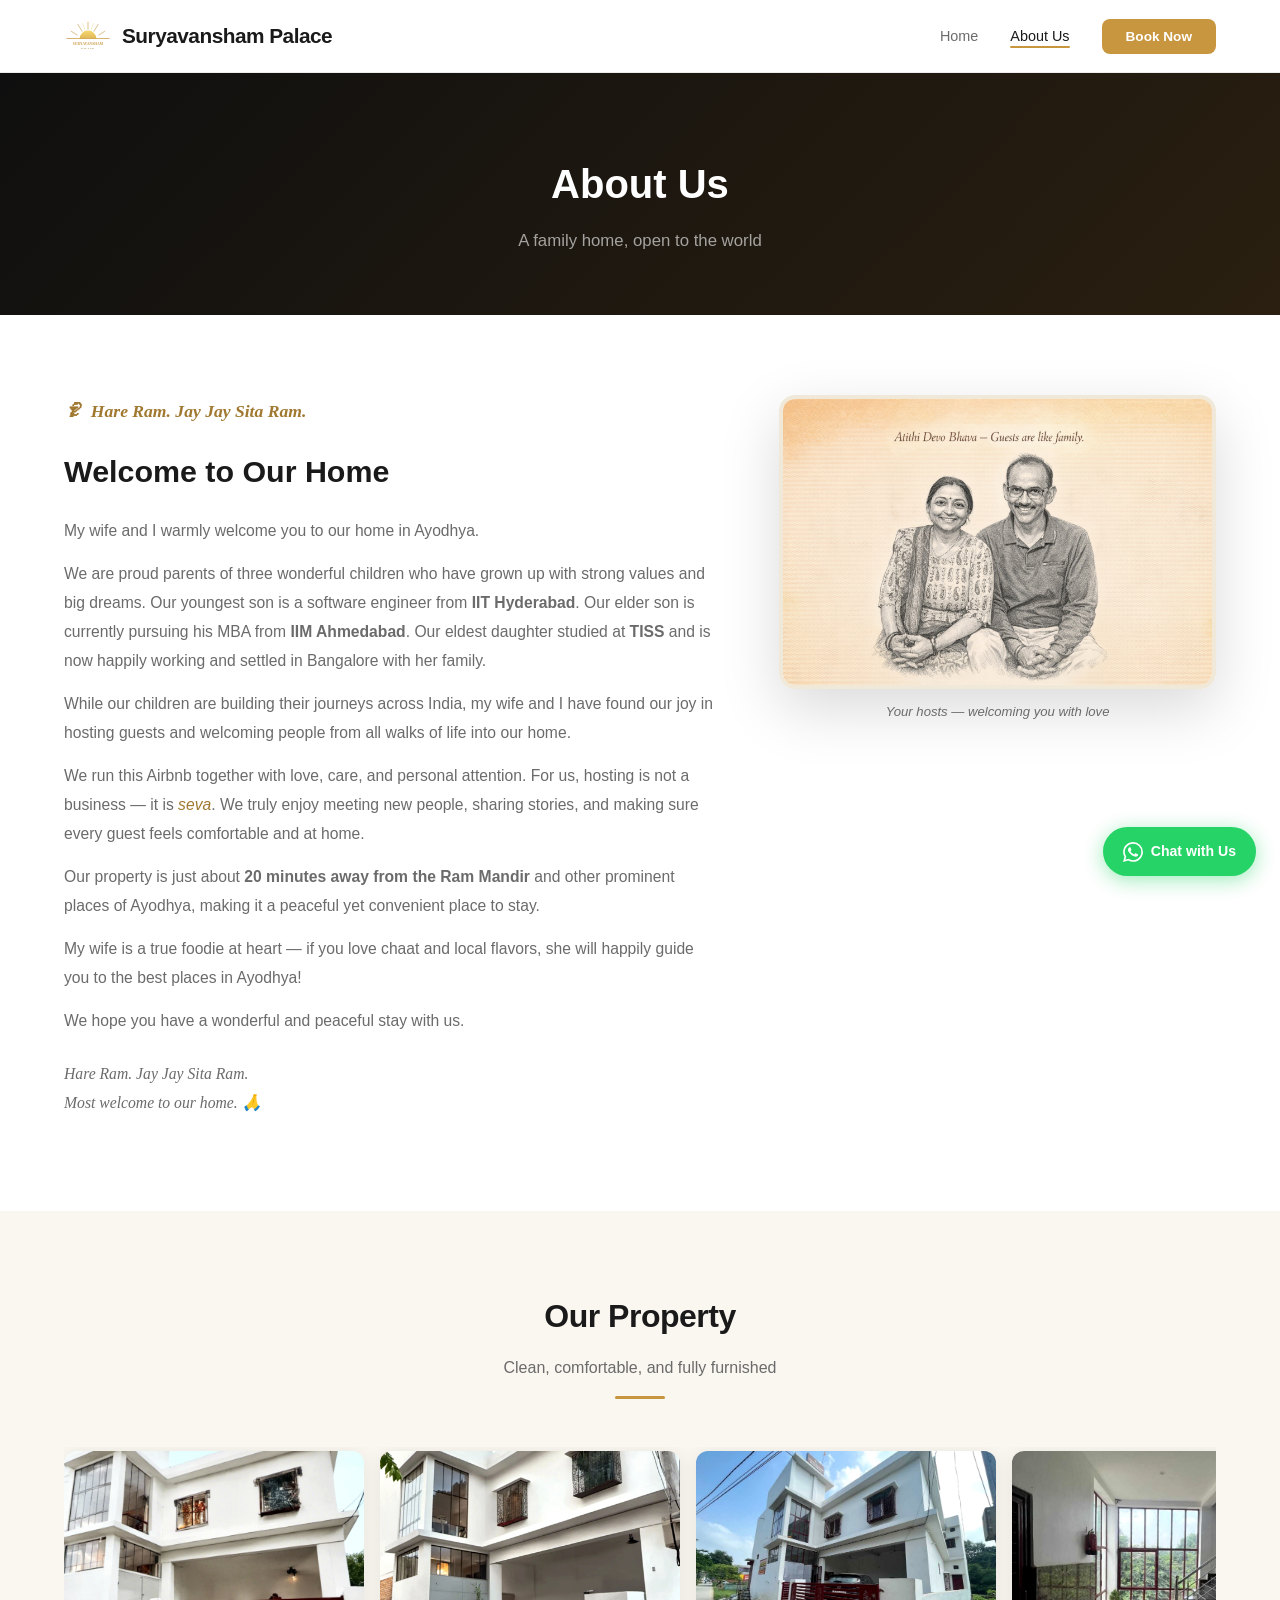
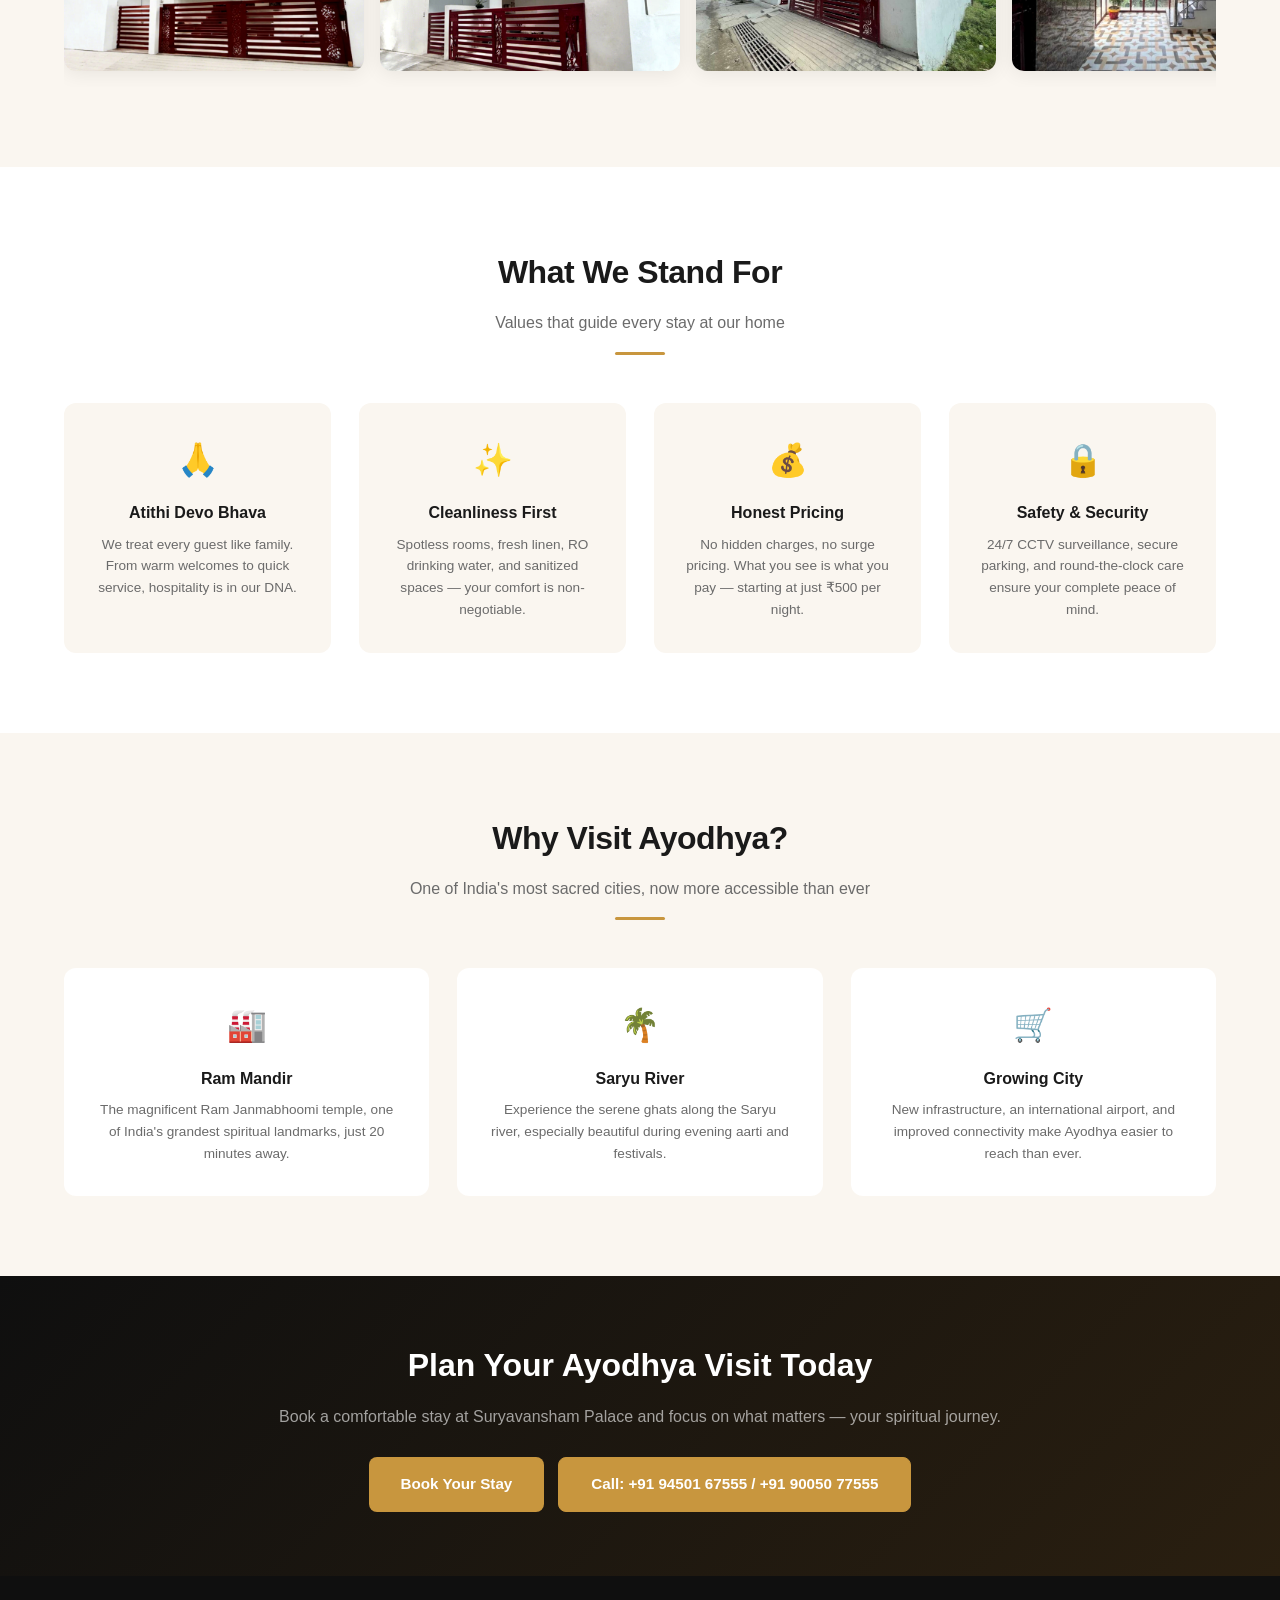
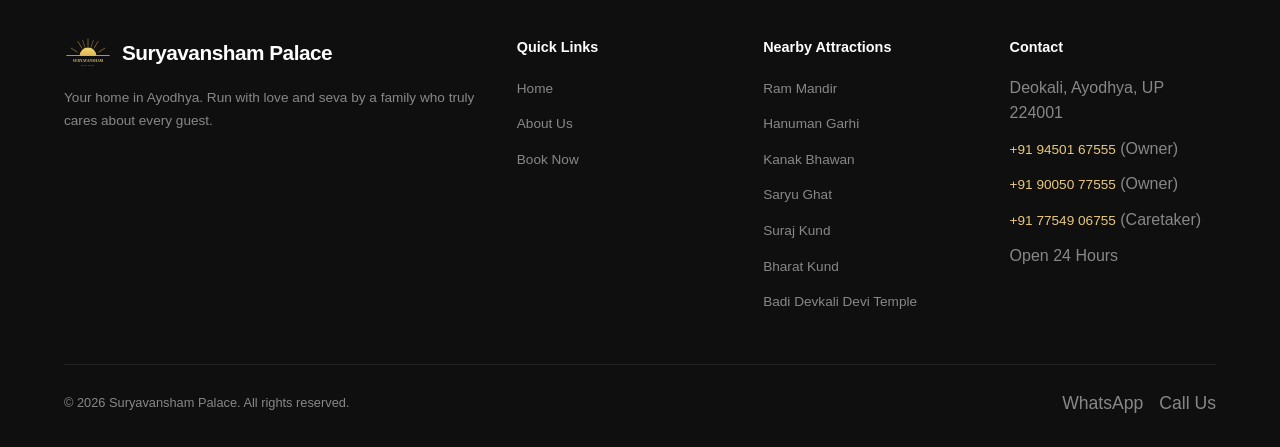
==== about.html @ a4b4c023 "Initial commit - Suryavansham Palace website" ====
<!DOCTYPE html>
<html lang="en">
<head>
    <meta charset="UTF-8">
    <meta name="viewport" content="width=device-width, initial-scale=1.0">
    <link rel="icon" type="image/svg+xml" href="favicon.svg">
    <title>About Us | Suryavansham Palace – Homestay, Ayodhya</title>
    <meta name="description" content="Meet your hosts at Suryavansham Palace, Ayodhya — a warm, family-run homestay 20 minutes from Ram Mandir. Welcoming guests with love, care, and seva since day one.">
    <meta name="keywords" content="family homestay Ayodhya, Suryavansham Palace about, stay near Ram Mandir, Ayodhya guesthouse hosts, family run hotel Ayodhya, warm hospitality Ayodhya, atithi devo bhava Ayodhya, pilgrimage stay Ayodhya, host family Ayodhya">
    <meta name="robots" content="index, follow">
    <meta name="google-site-verification" content="_xFvXaCrzwWP5OSaCbwwFXcfzvP2m5qHzE0cL5Dg4wc">
    <link rel="canonical" href="https://suryavanshampalace.in/about.html">
    <meta property="og:title" content="About Us | Suryavansham Palace – Family Homestay Near Ram Mandir, Ayodhya">
    <meta property="og:description" content="A warm, family-run homestay 20 minutes from Ram Mandir, Ayodhya. Hosting guests with love, care, and seva since day one. Rooms from ₹500/night.">
    <meta property="og:type" content="website">
    <meta property="og:url" content="https://suryavanshampalace.in/about.html">
    <meta property="og:site_name" content="Suryavansham Palace">
    <meta property="og:locale" content="en_IN">
    <meta property="og:image" content="https://suryavanshampalace.in/Airbnb%20Images/Building%20Exterior/airbnb_exterior_edited_4x3.jpg">
    <meta property="og:image:width" content="1200">
    <meta property="og:image:height" content="900">
    <meta property="og:image:alt" content="Your hosts at Suryavansham Palace, Ayodhya — welcoming you with love">
    <meta name="twitter:card" content="summary_large_image">
    <meta name="twitter:title" content="About Us | Suryavansham Palace – Family Homestay, Ayodhya">
    <meta name="twitter:description" content="A family-run homestay 20 min from Ram Mandir, Ayodhya. Atithi Devo Bhava. Rooms from ₹500/night.">
    <meta name="twitter:image" content="https://suryavanshampalace.in/Airbnb%20Images/Building%20Exterior/airbnb_exterior_edited_4x3.jpg">
    <script type="application/ld+json">
    {
      "@context": "https://schema.org",
      "@type": "Organization",
      "name": "Suryavansham Palace",
      "url": "https://suryavanshampalace.in",
      "logo": "https://suryavanshampalace.in/favicon.svg",
      "image": "https://suryavanshampalace.in/Airbnb%20Images/Building%20Exterior/airbnb_exterior_edited_4x3.jpg",
      "description": "Family-run homestay near Ram Mandir, Ayodhya. Welcoming guests with love, care and seva. Rooms from ₹500/night.",
      "telephone": "+919450167555",
      "address": {
        "@type": "PostalAddress",
        "streetAddress": "NH 27, Korkhana Deokali Link Road, Near Sai Data Kuti, Deokali",
        "addressLocality": "Ayodhya",
        "addressRegion": "Uttar Pradesh",
        "postalCode": "224001",
        "addressCountry": "IN"
      },
      "contactPoint": {
        "@type": "ContactPoint",
        "telephone": "+919450167555",
        "contactType": "reservations",
        "availableLanguage": ["Hindi", "English"]
      }
    }
    </script>
    <script type="application/ld+json">
    {
      "@context": "https://schema.org",
      "@type": "BreadcrumbList",
      "itemListElement": [
        {"@type": "ListItem", "position": 1, "name": "Home", "item": "https://suryavanshampalace.in/"},
        {"@type": "ListItem", "position": 2, "name": "About Us", "item": "https://suryavanshampalace.in/about.html"}
      ]
    }
    </script>
    <!-- Google Analytics 4 -->
    <script async src="https://www.googletagmanager.com/gtag/js?id=G-SVLRY446D1"></script>
    <script>window.dataLayer=window.dataLayer||[];function gtag(){dataLayer.push(arguments);}gtag('js',new Date());gtag('config','G-SVLRY446D1');</script>
    <link rel="stylesheet" href="css/style.css">
</head>
<body>

<!-- Navbar -->
<nav class="navbar">
    <div class="container">
        <a href="index.html" class="logo">
            <svg viewBox="0 0 200 140" xmlns="http://www.w3.org/2000/svg"><defs><linearGradient id="sg" x1="0%" y1="100%" x2="0%" y2="0%"><stop offset="0%" style="stop-color:#C8963E"/><stop offset="100%" style="stop-color:#F5D76E"/></linearGradient></defs><rect x="10" y="80" width="180" height="2" rx="1" fill="#C8963E"/><circle cx="100" cy="82" r="35" fill="url(#sg)"/><rect x="0" y="82" width="200" height="60" fill="white"/><rect x="10" y="80" width="180" height="2" rx="1" fill="#C8963E"/><g stroke="#C8963E" stroke-width="2.5" stroke-linecap="round"><line x1="100" y1="42" x2="100" y2="12"/><line x1="75" y1="50" x2="58" y2="22"/><line x1="125" y1="50" x2="142" y2="22"/><line x1="55" y1="66" x2="30" y2="50"/><line x1="145" y1="66" x2="170" y2="50"/></g><g stroke="#E8C97A" stroke-width="1.5" stroke-linecap="round"><line x1="87" y1="46" x2="78" y2="18"/><line x1="113" y1="46" x2="122" y2="18"/></g><text x="100" y="106" text-anchor="middle" font-family="Georgia,serif" font-size="14" font-weight="bold" fill="#C8963E" letter-spacing="1">SURYAVANSHAM</text><text x="100" y="124" text-anchor="middle" font-family="Georgia,serif" font-size="8" fill="#8B6914" letter-spacing="4">PALACE</text></svg>
            Suryavansham Palace
        </a>
        <ul class="nav-links" id="navLinks">
            <li><a href="index.html">Home</a></li>
            <li><a href="about.html" class="active">About Us</a></li>
            <li><a href="payment.html" class="nav-cta">Book Now</a></li>
        </ul>
        <button class="menu-toggle" id="menuToggle" aria-label="Toggle menu">
            <span></span><span></span><span></span>
        </button>
    </div>
</nav>

<!-- Page Hero -->
<section class="page-hero">
    <div class="container">
        <h1>About Us</h1>
        <p>A family home, open to the world</p>
    </div>
</section>

<!-- Host Section -->
<section class="host-section">
    <div class="container">
        <div class="host-layout">

            <!-- Story Text -->
            <div class="host-text">
                <p class="greeting">&#x1F54F;&nbsp; Hare Ram. Jay Jay Sita Ram.</p>

                <h2>Welcome to Our Home</h2>

                <p>My wife and I warmly welcome you to our home in Ayodhya.</p>

                <p>We are proud parents of three wonderful children who have grown up with strong values and big dreams. Our youngest son is a software engineer from <strong>IIT Hyderabad</strong>. Our elder son is currently pursuing his MBA from <strong>IIM Ahmedabad</strong>. Our eldest daughter studied at <strong>TISS</strong> and is now happily working and settled in Bangalore with her family.</p>

                <p>While our children are building their journeys across India, my wife and I have found our joy in hosting guests and welcoming people from all walks of life into our home.</p>

                <p>We run this Airbnb together with love, care, and personal attention. For us, hosting is not a business &mdash; it is <em>seva</em>. We truly enjoy meeting new people, sharing stories, and making sure every guest feels comfortable and at home.</p>

                <p>Our property is just about <strong>20 minutes away from the Ram Mandir</strong> and other prominent places of Ayodhya, making it a peaceful yet convenient place to stay.</p>

                <p>My wife is a true foodie at heart &mdash; if you love chaat and local flavors, she will happily guide you to the best places in Ayodhya!</p>

                <p>We hope you have a wonderful and peaceful stay with us.</p>

                <p class="host-sig">Hare Ram. Jay Jay Sita Ram.<br>Most welcome to our home. 🙏</p>
            </div>

            <!-- Host Photo -->
            <div class="host-photo-wrap">
                <img src="Mom%20dad%20image/ChatGPT%20Image%20Mar%203,%202026,%2003_54_40%20PM.png" alt="Your hosts at Suryavansham Palace">
                <p class="host-photo-caption">Your hosts &mdash; welcoming you with love</p>
            </div>

        </div>
    </div>
</section>

<!-- Property Gallery -->
<section class="section section-dark">
    <div class="container">
        <div class="section-header">
            <h2>Our Property</h2>
            <p>Clean, comfortable, and fully furnished</p>
            <div class="line"></div>
        </div>
        <div class="gallery-scroll">
            <div class="gallery-item"><img src="Airbnb%20Images/Building%20Exterior/airbnb_exterior_edited_4x3.jpg" alt="Suryavansham Palace exterior" loading="lazy"></div>
            <div class="gallery-item"><img src="Airbnb%20Images/Building%20Exterior/airbnb_exterior_edited_4x3_02.jpg" alt="Property entrance" loading="lazy"></div>
            <div class="gallery-item"><img src="Airbnb%20Images/Building%20Exterior/airbnb_exterior_edited_4x3_03.jpg" alt="Building exterior" loading="lazy"></div>
            <div class="gallery-item"><img src="Airbnb%20Images/Building%20Exterior/airbnb_common_area_edited_4x3.jpg" alt="Common area" loading="lazy"></div>
            <div class="gallery-item"><img src="Airbnb%20Images/Building%20Exterior/airbnb_staircase_edited_4x3.jpg" alt="Staircase" loading="lazy"></div>
        </div>
    </div>
</section>

<!-- What We Stand For -->
<section class="section">
    <div class="container">
        <div class="section-header">
            <h2>What We Stand For</h2>
            <p>Values that guide every stay at our home</p>
            <div class="line"></div>
        </div>
        <div class="values-grid">
            <div class="value-card">
                <div class="icon">&#128591;</div>
                <h4>Atithi Devo Bhava</h4>
                <p>We treat every guest like family. From warm welcomes to quick service, hospitality is in our DNA.</p>
            </div>
            <div class="value-card">
                <div class="icon">&#10024;</div>
                <h4>Cleanliness First</h4>
                <p>Spotless rooms, fresh linen, RO drinking water, and sanitized spaces &mdash; your comfort is non-negotiable.</p>
            </div>
            <div class="value-card">
                <div class="icon">&#128176;</div>
                <h4>Honest Pricing</h4>
                <p>No hidden charges, no surge pricing. What you see is what you pay &mdash; starting at just &#8377;500 per night.</p>
            </div>
            <div class="value-card">
                <div class="icon">&#128274;</div>
                <h4>Safety &amp; Security</h4>
                <p>24/7 CCTV surveillance, secure parking, and round-the-clock care ensure your complete peace of mind.</p>
            </div>
        </div>
    </div>
</section>

<!-- Why Ayodhya -->
<section class="section section-dark">
    <div class="container">
        <div class="section-header">
            <h2>Why Visit Ayodhya?</h2>
            <p>One of India's most sacred cities, now more accessible than ever</p>
            <div class="line"></div>
        </div>
        <div class="values-grid">
            <div class="value-card" style="background:white;">
                <div class="icon">&#127981;</div>
                <h4>Ram Mandir</h4>
                <p>The magnificent Ram Janmabhoomi temple, one of India's grandest spiritual landmarks, just 20 minutes away.</p>
            </div>
            <div class="value-card" style="background:white;">
                <div class="icon">&#127796;</div>
                <h4>Saryu River</h4>
                <p>Experience the serene ghats along the Saryu river, especially beautiful during evening aarti and festivals.</p>
            </div>
            <div class="value-card" style="background:white;">
                <div class="icon">&#128722;</div>
                <h4>Growing City</h4>
                <p>New infrastructure, an international airport, and improved connectivity make Ayodhya easier to reach than ever.</p>
            </div>
        </div>
    </div>
</section>

<!-- CTA -->
<section class="cta-banner">
    <div class="container">
        <h2>Plan Your Ayodhya Visit Today</h2>
        <p>Book a comfortable stay at Suryavansham Palace and focus on what matters &mdash; your spiritual journey.</p>
        <div style="display:flex;gap:14px;justify-content:center;flex-wrap:wrap;">
            <a href="payment.html" class="btn btn-primary">Book Your Stay</a>
            <a href="tel:+919450167555" class="btn btn-outline">Call: +91 94501 67555 / +91 90050 77555</a>
        </div>
    </div>
</section>

<!-- Footer -->
<footer class="footer">
    <div class="container">
        <div class="footer-grid">
            <div class="footer-about">
                <a href="index.html" class="logo">
                    <svg viewBox="0 0 200 140" xmlns="http://www.w3.org/2000/svg"><defs><linearGradient id="sg2" x1="0%" y1="100%" x2="0%" y2="0%"><stop offset="0%" style="stop-color:#C8963E"/><stop offset="100%" style="stop-color:#F5D76E"/></linearGradient></defs><rect x="10" y="80" width="180" height="2" rx="1" fill="#E8C97A"/><circle cx="100" cy="82" r="35" fill="url(#sg2)"/><rect x="0" y="82" width="200" height="60" fill="#0f0f0f"/><rect x="10" y="80" width="180" height="2" rx="1" fill="#E8C97A"/><g stroke="#C8963E" stroke-width="2.5" stroke-linecap="round"><line x1="100" y1="42" x2="100" y2="12"/><line x1="75" y1="50" x2="58" y2="22"/><line x1="125" y1="50" x2="142" y2="22"/><line x1="55" y1="66" x2="30" y2="50"/><line x1="145" y1="66" x2="170" y2="50"/></g><g stroke="#E8C97A" stroke-width="1.5" stroke-linecap="round"><line x1="87" y1="46" x2="78" y2="18"/><line x1="113" y1="46" x2="122" y2="18"/></g><text x="100" y="106" text-anchor="middle" font-family="Georgia,serif" font-size="14" font-weight="bold" fill="#E8C97A" letter-spacing="1">SURYAVANSHAM</text><text x="100" y="124" text-anchor="middle" font-family="Georgia,serif" font-size="8" fill="#C8963E" letter-spacing="4">PALACE</text></svg>
                    Suryavansham Palace
                </a>
                <p>Your home in Ayodhya. Run with love and seva by a family who truly cares about every guest.</p>
            </div>
            <div>
                <h4>Quick Links</h4>
                <ul>
                    <li><a href="index.html">Home</a></li>
                    <li><a href="about.html">About Us</a></li>
                    <li><a href="payment.html">Book Now</a></li>
                </ul>
            </div>
            <div>
                <h4>Nearby Attractions</h4>
                <ul>
                    <li><a href="https://maps.google.com/?q=Ram+Mandir+Ayodhya" target="_blank" rel="noopener">Ram Mandir</a></li>
                    <li><a href="https://maps.google.com/?q=Hanuman+Garhi+Ayodhya" target="_blank" rel="noopener">Hanuman Garhi</a></li>
                    <li><a href="https://maps.google.com/?q=Kanak+Bhawan+Ayodhya" target="_blank" rel="noopener">Kanak Bhawan</a></li>
                    <li><a href="https://maps.google.com/?q=Saryu+Ghat+Ayodhya" target="_blank" rel="noopener">Saryu Ghat</a></li>
                    <li><a href="https://maps.google.com/?q=Suraj+Kund+Ayodhya" target="_blank" rel="noopener">Suraj Kund</a></li>
                    <li><a href="https://maps.google.com/?q=Bharat+Kund+Ayodhya" target="_blank" rel="noopener">Bharat Kund</a></li>
                    <li><a href="https://maps.google.com/?q=Badi+Devkali+Devi+Temple+Ayodhya" target="_blank" rel="noopener">Badi Devkali Devi Temple</a></li>
                </ul>
            </div>
            <div>
                <h4>Contact</h4>
                <ul>
                    <li>Deokali, Ayodhya, UP 224001</li>
                    <li><a href="tel:+919450167555" style="color:var(--gold-light);">+91 94501 67555</a> (Owner)</li>
                    <li><a href="tel:+919005077555" style="color:var(--gold-light);">+91 90050 77555</a> (Owner)</li>
                    <li><a href="tel:+917754906755" style="color:var(--gold-light);">+91 77549 06755</a> (Caretaker)</li>
                    <li>Open 24 Hours</li>
                </ul>
            </div>
        </div>
        <div class="footer-bottom">
            <p>&copy; 2026 Suryavansham Palace. All rights reserved.</p>
            <div class="social-links">
                <a href="https://wa.me/919450167555" target="_blank">WhatsApp</a>
                <a href="tel:+919450167555">Call Us</a>
            </div>
        </div>
    </div>
</footer>

<script>
const menuToggle = document.getElementById('menuToggle');
const navLinks = document.getElementById('navLinks');
menuToggle.addEventListener('click', () => navLinks.classList.toggle('active'));
navLinks.querySelectorAll('a').forEach(l => l.addEventListener('click', () => navLinks.classList.remove('active')));
window.addEventListener('scroll', () => {
    document.querySelector('.navbar').style.boxShadow = window.scrollY > 50 ? '0 2px 20px rgba(0,0,0,0.1)' : 'none';
});
</script>

<!-- WhatsApp Floating Button -->
<a href="https://wa.me/919450167555?text=Hi!%20I%27d%20like%20to%20enquire%20about%20rooms%20at%20Suryavansham%20Palace%2C%20Ayodhya." class="whatsapp-float" target="_blank" rel="noopener" aria-label="Chat on WhatsApp">
    <svg viewBox="0 0 24 24" fill="currentColor" width="20" height="20"><path d="M17.472 14.382c-.297-.149-1.758-.867-2.03-.967-.273-.099-.471-.148-.67.15-.197.297-.767.966-.94 1.164-.173.199-.347.223-.644.075-.297-.15-1.255-.463-2.39-1.475-.883-.788-1.48-1.761-1.653-2.059-.173-.297-.018-.458.13-.606.134-.133.298-.347.446-.52.149-.174.198-.298.298-.497.099-.198.05-.371-.025-.52-.075-.149-.669-1.612-.916-2.207-.242-.579-.487-.5-.669-.51-.173-.008-.371-.01-.57-.01-.198 0-.52.074-.792.372-.272.297-1.04 1.016-1.04 2.479 0 1.462 1.065 2.875 1.213 3.074.149.198 2.096 3.2 5.077 4.487.709.306 1.262.489 1.694.625.712.227 1.36.195 1.871.118.571-.085 1.758-.719 2.006-1.413.248-.694.248-1.289.173-1.413-.074-.124-.272-.198-.57-.347m-5.421 7.403h-.004a9.87 9.87 0 01-5.031-1.378l-.361-.214-3.741.982.998-3.648-.235-.374a9.86 9.86 0 01-1.51-5.26c.001-5.45 4.436-9.884 9.888-9.884 2.64 0 5.122 1.03 6.988 2.898a9.825 9.825 0 012.893 6.994c-.003 5.45-4.437 9.884-9.885 9.884m8.413-18.297A11.815 11.815 0 0012.05 0C5.495 0 .16 5.335.157 11.892c0 2.096.547 4.142 1.588 5.945L.057 24l6.305-1.654a11.882 11.882 0 005.683 1.448h.005c6.554 0 11.89-5.335 11.893-11.893a11.821 11.821 0 00-3.48-8.413z"/></svg>
    Chat with Us
</a>

</body>
</html>
---- css/style.css ----
/* ===== RESET & BASE ===== */
*, *::before, *::after { margin: 0; padding: 0; box-sizing: border-box; }

:root {
  --gold: #C8963E;
  --gold-light: #E8C97A;
  --gold-dark: #A07830;
  --dark: #1A1A1A;
  --dark-bg: #0F0F0F;
  --cream: #FAF6F0;
  --cream-dark: #F0E8D8;
  --white: #FFFFFF;
  --gray: #6B6B6B;
  --gray-light: #E0E0E0;
  --radius: 8px;
  --shadow: 0 2px 20px rgba(0,0,0,0.08);
  --shadow-lg: 0 8px 40px rgba(0,0,0,0.12);
  --transition: 0.3s ease;
}

html { scroll-behavior: smooth; }

body {
  font-family: 'Segoe UI', -apple-system, BlinkMacSystemFont, sans-serif;
  color: var(--dark);
  background: var(--white);
  line-height: 1.6;
  -webkit-font-smoothing: antialiased;
}

a { text-decoration: none; color: inherit; }
ul { list-style: none; }
img { max-width: 100%; display: block; }
.container { max-width: 1200px; margin: 0 auto; padding: 0 24px; }

/* ===== NAVBAR ===== */
.navbar {
  position: fixed; top: 0; left: 0; right: 0;
  z-index: 1000;
  background: rgba(255,255,255,0.97);
  backdrop-filter: blur(10px);
  border-bottom: 1px solid rgba(0,0,0,0.06);
  transition: var(--transition);
}

.navbar .container {
  display: flex; align-items: center; justify-content: space-between;
  height: 72px;
}

.logo {
  display: flex; align-items: center; gap: 10px;
  font-size: 1.3rem; font-weight: 700; color: var(--dark);
  letter-spacing: -0.5px;
}

.logo svg {
  width: 48px; height: 34px; flex-shrink: 0;
}

.logo-icon {
  width: 36px; height: 36px;
  background: var(--gold);
  border-radius: 6px;
  display: flex; align-items: center; justify-content: center;
  color: white; font-weight: 800; font-size: 1rem;
}

/* ===== PHOTO GALLERY ===== */
.gallery-scroll {
  display: flex; gap: 16px; overflow-x: auto;
  padding: 4px 0 16px; scroll-snap-type: x mandatory;
  -webkit-overflow-scrolling: touch;
}
.gallery-scroll::-webkit-scrollbar { height: 6px; }
.gallery-scroll::-webkit-scrollbar-track { background: var(--cream); border-radius: 3px; }
.gallery-scroll::-webkit-scrollbar-thumb { background: var(--gold); border-radius: 3px; }

.gallery-item {
  flex: 0 0 300px; height: 220px; border-radius: 12px;
  overflow: hidden; scroll-snap-align: start;
  box-shadow: var(--shadow);
}
.gallery-item img {
  width: 100%; height: 100%; object-fit: cover;
  transition: transform 0.4s ease;
}
.gallery-item:hover img { transform: scale(1.05); }

.nav-links { display: flex; align-items: center; gap: 32px; }

.nav-links a {
  font-size: 0.9rem; font-weight: 500; color: var(--gray);
  transition: var(--transition); position: relative;
}
.nav-links a:hover, .nav-links a.active { color: var(--dark); }
.nav-links a.active::after {
  content: ''; position: absolute; bottom: -4px; left: 0; right: 0;
  height: 2px; background: var(--gold); border-radius: 1px;
}

.nav-cta {
  background: var(--gold) !important; color: var(--white) !important;
  padding: 10px 24px; border-radius: var(--radius);
  font-weight: 600 !important; font-size: 0.85rem !important;
  transition: var(--transition) !important;
}
.nav-cta:hover { background: var(--gold-dark) !important; transform: translateY(-1px); }

/* Mobile menu */
.menu-toggle { display: none; background: none; border: none; cursor: pointer; padding: 4px; }
.menu-toggle span {
  display: block; width: 24px; height: 2px;
  background: var(--dark); margin: 5px 0; transition: var(--transition);
}

/* ===== HERO ===== */
.hero {
  margin-top: 72px;
  height: 85vh; min-height: 500px;
  background: url('https://upload.wikimedia.org/wikipedia/commons/thumb/c/c4/Shri_Ram_Janambhoomi_Mandir%2C_Ayodhya.jpg/1920px-Shri_Ram_Janambhoomi_Mandir%2C_Ayodhya.jpg') center/cover no-repeat;
  display: flex; align-items: center; justify-content: center;
  position: relative; overflow: hidden; text-align: center;
}

.hero::before {
  content: ''; position: absolute; inset: 0;
  background: linear-gradient(to bottom, rgba(0,0,0,0.2) 0%, rgba(30,10,0,0.65) 100%);
}

.hero-content { position: relative; z-index: 2; max-width: 700px; padding: 0 24px; }

.hero-badge {
  display: inline-block;
  background: rgba(200,150,62,0.15); color: var(--gold-light);
  padding: 6px 18px; border-radius: 50px;
  font-size: 0.8rem; font-weight: 600; letter-spacing: 2px; text-transform: uppercase;
  margin-bottom: 24px; border: 1px solid rgba(200,150,62,0.2);
}

.hero h1 {
  font-size: clamp(1.3rem, 2.5vw, 1.9rem);
  font-weight: 600; color: var(--white);
  line-height: 1.3; margin-bottom: 12px;
  letter-spacing: 0;
  text-shadow: 0 2px 10px rgba(0,0,0,0.6);
}

.hero h1 span { color: var(--white); }

.hero-city {
  display: block;
  font-size: clamp(3rem, 8vw, 5.5rem);
  font-weight: 900;
  letter-spacing: 8px;
  text-transform: uppercase;
  line-height: 1.1;
  margin-bottom: 10px;
  background: linear-gradient(180deg, #FFA040 0%, #FF6600 100%);
  -webkit-background-clip: text;
  -webkit-text-fill-color: transparent;
  background-clip: text;
  filter: drop-shadow(0 2px 15px rgba(255,100,0,0.4));
}

.hero p {
  font-size: 1rem; color: rgba(255,255,255,0.75);
  max-width: 500px; margin: 0 auto 28px;
  line-height: 1.7;
  text-shadow: 0 1px 8px rgba(0,0,0,0.5);
}

.hero-actions { display: flex; gap: 14px; justify-content: center; flex-wrap: wrap; }

.btn {
  display: inline-flex; align-items: center; gap: 8px;
  padding: 14px 32px; border-radius: var(--radius);
  font-size: 0.95rem; font-weight: 600; cursor: pointer;
  transition: var(--transition); border: none;
}

.btn-primary {
  background: var(--gold); color: var(--white);
}
.btn-primary:hover { background: var(--gold-dark); transform: translateY(-2px); box-shadow: 0 4px 20px rgba(200,150,62,0.35); }

.btn-outline {
  background: var(--gold); color: var(--white);
  border: 1.5px solid var(--gold);
}
.btn-outline:hover { background: var(--gold-dark); border-color: var(--gold-dark); color: var(--white); }

/* ===== HIGHLIGHTS BAR ===== */
.highlights {
  background: var(--white);
  padding: 0;
  margin-top: -40px; position: relative; z-index: 10;
}

.highlights-grid {
  display: grid; grid-template-columns: repeat(4, 1fr);
  background: var(--white);
  border-radius: 12px;
  box-shadow: var(--shadow-lg);
  overflow: hidden;
}

.highlight-item {
  padding: 32px 24px; text-align: center;
  border-right: 1px solid var(--gray-light);
}
.highlight-item:last-child { border-right: none; }

.highlight-icon {
  font-size: 1.8rem; margin-bottom: 12px;
}

.highlight-item h4 {
  font-size: 0.95rem; font-weight: 700; color: var(--dark);
  margin-bottom: 4px;
}
.highlight-item p {
  font-size: 0.8rem; color: var(--gray);
}

/* ===== SECTION COMMON ===== */
.section { padding: 80px 0; }
.section-dark { background: var(--cream); }

.section-header {
  text-align: center; margin-bottom: 48px;
}
.section-header h2 {
  font-size: 2rem; font-weight: 700; color: var(--dark);
  margin-bottom: 12px; letter-spacing: -0.5px;
}
.section-header p {
  font-size: 1rem; color: var(--gray); max-width: 520px; margin: 0 auto;
}
.section-header .line {
  width: 50px; height: 3px;
  background: var(--gold); margin: 16px auto 0;
  border-radius: 2px;
}

/* ===== ROOMS ===== */
.rooms-grid {
  display: grid; grid-template-columns: repeat(auto-fit, minmax(340px, 1fr));
  gap: 28px;
}

.room-card {
  background: var(--white);
  border-radius: 12px;
  overflow: hidden;
  box-shadow: var(--shadow);
  transition: var(--transition);
}
.room-card:hover { transform: translateY(-4px); box-shadow: var(--shadow-lg); }

.room-img {
  height: 220px;
  background: var(--cream-dark);
  position: relative; overflow: hidden;
}

.room-img img {
  width: 100%; height: 100%; object-fit: cover;
}

.room-placeholder {
  width: 100%; height: 100%;
  display: flex; align-items: center; justify-content: center;
  background: linear-gradient(135deg, var(--cream-dark), var(--cream));
  color: var(--gray); font-size: 3rem;
}

.room-tag {
  position: absolute; top: 14px; left: 14px;
  background: var(--gold); color: var(--white);
  padding: 4px 12px; border-radius: 4px;
  font-size: 0.75rem; font-weight: 600;
}

.room-info { padding: 24px; }
.room-info h3 { font-size: 1.2rem; font-weight: 700; margin-bottom: 8px; }
.room-info p { font-size: 0.85rem; color: var(--gray); margin-bottom: 16px; line-height: 1.6; }

.room-amenities {
  display: flex; flex-wrap: wrap; gap: 8px; margin-bottom: 18px;
}
.room-amenities span {
  background: var(--cream); padding: 4px 10px;
  border-radius: 4px; font-size: 0.75rem; color: var(--gray);
}

.room-footer {
  display: flex; align-items: center; justify-content: space-between;
  padding-top: 16px; border-top: 1px solid var(--gray-light);
}
.room-footer-right {
  display: flex; flex-direction: column; align-items: flex-end; gap: 6px;
}
.room-capacity {
  display: flex; align-items: center; gap: 3px;
  font-size: 0.75rem; color: #444; font-weight: 500;
}
.room-capacity span { margin-left: 2px; }

.room-price { font-size: 1.3rem; font-weight: 700; color: var(--dark); }
.room-price small { font-size: 0.75rem; font-weight: 400; color: var(--gray); }

.btn-sm {
  padding: 8px 20px; font-size: 0.85rem;
  background: var(--gold); color: var(--white);
  border-radius: var(--radius); border: none;
  font-weight: 600; cursor: pointer; transition: var(--transition);
}
.btn-sm:hover { background: var(--gold-dark); }

/* ===== AMENITIES ===== */
.amenities-grid {
  display: grid; grid-template-columns: repeat(auto-fit, minmax(200px, 1fr));
  gap: 24px;
}

.amenity-card {
  text-align: center; padding: 32px 20px;
  background: var(--white); border-radius: 12px;
  box-shadow: var(--shadow); transition: var(--transition);
}
.amenity-card:hover { transform: translateY(-3px); box-shadow: var(--shadow-lg); }

.amenity-icon {
  width: 56px; height: 56px; margin: 0 auto 16px;
  background: var(--cream); border-radius: 50%;
  display: flex; align-items: center; justify-content: center;
  font-size: 1.4rem;
}
.amenity-card h4 { font-size: 0.9rem; font-weight: 600; color: var(--dark); margin-bottom: 4px; }
.amenity-card p { font-size: 0.78rem; color: var(--gray); }

/* ===== LOCATION ===== */
.location-content {
  display: grid; grid-template-columns: 1fr 1fr; gap: 40px; align-items: center;
}

.location-info h3 { font-size: 1.5rem; font-weight: 700; margin-bottom: 16px; }
.location-info p { color: var(--gray); margin-bottom: 20px; line-height: 1.7; }

.location-details { display: flex; flex-direction: column; gap: 12px; margin-bottom: 24px; }
.location-details .detail {
  display: flex; align-items: center; gap: 12px; font-size: 0.9rem;
}
.location-details .detail-icon {
  width: 36px; height: 36px; min-width: 36px;
  background: var(--cream); border-radius: 8px;
  display: flex; align-items: center; justify-content: center;
  font-size: 1rem;
}

.map-placeholder {
  width: 100%; height: 360px;
  background: var(--cream-dark); border-radius: 12px;
  overflow: hidden;
}
.map-placeholder iframe { width: 100%; height: 100%; border: none; }

/* ===== TESTIMONIALS ===== */
.testimonials-grid {
  display: grid; grid-template-columns: repeat(auto-fit, minmax(300px, 1fr));
  gap: 24px;
}

.testimonial-card {
  background: var(--white); padding: 32px;
  border-radius: 12px; box-shadow: var(--shadow);
}

.testimonial-stars { color: var(--gold); font-size: 0.9rem; margin-bottom: 12px; }
.testimonial-card p { font-size: 0.9rem; color: var(--gray); line-height: 1.7; margin-bottom: 16px; font-style: italic; }
.testimonial-author { font-size: 0.85rem; font-weight: 600; color: var(--dark); }
.testimonial-source { font-size: 0.75rem; color: var(--gray); }

/* ===== CTA BANNER ===== */
.cta-banner {
  background: linear-gradient(135deg, var(--dark-bg) 0%, #2A1F10 100%);
  padding: 64px 0; text-align: center;
}
.cta-banner h2 { font-size: 2rem; color: var(--white); margin-bottom: 12px; font-weight: 700; }
.cta-banner p { color: rgba(255,255,255,0.6); margin-bottom: 28px; font-size: 1rem; }

/* ===== FOOTER ===== */
.footer {
  background: var(--dark-bg); color: rgba(255,255,255,0.5);
  padding: 60px 0 30px;
}

.footer-grid {
  display: grid; grid-template-columns: 2fr 1fr 1fr 1fr;
  gap: 40px; margin-bottom: 40px;
}

.footer-about .logo { color: var(--white); margin-bottom: 16px; }
.footer-about p { font-size: 0.85rem; line-height: 1.7; }

.footer h4 {
  color: var(--white); font-size: 0.9rem; font-weight: 600;
  margin-bottom: 16px;
}
.footer ul li { margin-bottom: 10px; }
.footer ul a { font-size: 0.85rem; transition: var(--transition); }
.footer ul a:hover { color: var(--gold-light); }

.footer-bottom {
  border-top: 1px solid rgba(255,255,255,0.08);
  padding-top: 24px;
  display: flex; justify-content: space-between; align-items: center;
  font-size: 0.8rem;
}

.social-links { display: flex; gap: 16px; }
.social-links a { font-size: 1.1rem; transition: var(--transition); }
.social-links a:hover { color: var(--gold-light); }

/* ===== ABOUT PAGE ===== */
.page-hero {
  margin-top: 72px;
  padding: 80px 0 60px;
  background: linear-gradient(135deg, var(--dark-bg) 0%, #2A1F10 100%);
  text-align: center;
}
.page-hero h1 { font-size: 2.5rem; color: var(--white); font-weight: 700; margin-bottom: 12px; }
.page-hero p { color: rgba(255,255,255,0.6); font-size: 1.05rem; }

.about-story { padding: 80px 0; }
.about-story .container { max-width: 800px; }
.about-story h2 { font-size: 1.8rem; font-weight: 700; margin-bottom: 20px; }
.about-story p { color: var(--gray); line-height: 1.8; margin-bottom: 16px; font-size: 1rem; }

.values-grid {
  display: grid; grid-template-columns: repeat(auto-fit, minmax(250px, 1fr));
  gap: 28px; margin-top: 24px;
}

.value-card {
  padding: 32px; background: var(--cream);
  border-radius: 12px; text-align: center;
}
.value-card .icon { font-size: 2rem; margin-bottom: 14px; }
.value-card h4 { font-size: 1rem; font-weight: 700; margin-bottom: 8px; }
.value-card p { font-size: 0.85rem; color: var(--gray); line-height: 1.6; }

/* ===== PAYMENT PAGE ===== */
.payment-section { padding: 80px 0; margin-top: 72px; }

.payment-container {
  max-width: 640px; margin: 0 auto;
  background: var(--white); border-radius: 12px;
  box-shadow: var(--shadow-lg); overflow: hidden;
}

.payment-header {
  background: linear-gradient(135deg, var(--dark-bg) 0%, #2A1F10 100%);
  padding: 32px; text-align: center;
}
.payment-header h1 { color: var(--white); font-size: 1.6rem; margin-bottom: 6px; }
.payment-header p { color: rgba(255,255,255,0.6); font-size: 0.9rem; }

.payment-body { padding: 32px; }

.payment-summary {
  background: var(--cream); border-radius: var(--radius);
  padding: 24px; margin-bottom: 28px;
}
.payment-summary h3 { font-size: 1rem; font-weight: 700; margin-bottom: 16px; }

.summary-row {
  display: flex; justify-content: space-between; align-items: center;
  padding: 8px 0; font-size: 0.9rem;
}
.summary-row.total {
  border-top: 2px solid var(--gray-light);
  margin-top: 12px; padding-top: 14px;
  font-weight: 700; font-size: 1.1rem;
}

.form-group { margin-bottom: 20px; }
.form-group label {
  display: block; font-size: 0.85rem; font-weight: 600;
  margin-bottom: 6px; color: var(--dark);
}
.form-group input,
.form-group select {
  width: 100%; padding: 12px 14px;
  border: 1.5px solid var(--gray-light);
  border-radius: var(--radius);
  font-size: 0.9rem; font-family: inherit;
  transition: var(--transition);
}
.form-group input:focus,
.form-group select:focus {
  outline: none; border-color: var(--gold);
  box-shadow: 0 0 0 3px rgba(200,150,62,0.1);
}

.form-row { display: grid; grid-template-columns: 1fr 1fr; gap: 16px; }

.btn-pay {
  width: 100%; padding: 16px;
  background: var(--gold); color: var(--white);
  border: none; border-radius: var(--radius);
  font-size: 1rem; font-weight: 700;
  cursor: pointer; transition: var(--transition);
  margin-top: 8px;
}
.btn-pay:hover { background: var(--gold-dark); }

.payment-secure {
  text-align: center; margin-top: 16px;
  font-size: 0.8rem; color: var(--gray);
}

.payment-methods {
  display: flex; justify-content: center; gap: 20px;
  margin-top: 24px; padding-top: 20px;
  border-top: 1px solid var(--gray-light);
}
.payment-methods span {
  font-size: 0.8rem; color: var(--gray); font-weight: 500;
}

/* ===== WHATSAPP FLOATING BUTTON ===== */
.whatsapp-float {
  position: fixed; bottom: 24px; right: 24px; z-index: 1500;
  background: #25D366; color: white;
  padding: 13px 20px; border-radius: 50px;
  font-size: 0.88rem; font-weight: 700;
  box-shadow: 0 4px 20px rgba(37,211,102,0.45);
  display: flex; align-items: center; gap: 8px;
  transition: all 0.3s ease;
}
.whatsapp-float:hover { transform: translateY(-3px); box-shadow: 0 6px 28px rgba(37,211,102,0.6); color: white; }
@media (max-width: 480px) {
  .whatsapp-float { padding: 11px 15px; font-size: 0.82rem; bottom: 16px; right: 14px; }
}

/* ===== GALLERY WITH ARROWS ===== */
.gallery-wrapper { position: relative; }

.gallery-btn {
  position: absolute; top: calc(50% - 8px); transform: translateY(-50%);
  z-index: 20; width: 40px; height: 40px;
  background: white; border: none; border-radius: 50%;
  box-shadow: 0 2px 14px rgba(0,0,0,0.18);
  cursor: pointer; font-size: 0.9rem;
  display: flex; align-items: center; justify-content: center;
  transition: var(--transition); color: var(--dark);
}
.gallery-btn:hover { background: var(--gold); color: white; }
.gallery-btn-prev { left: -16px; }
.gallery-btn-next { right: -16px; }

/* ===== ROOM CARD IMAGE SLIDER ===== */
.room-slides-track {
  display: flex; height: 100%;
  transition: transform 0.38s ease; will-change: transform;
}
.room-slide-img { flex: 0 0 100%; height: 220px; object-fit: cover; }

.room-slide-btn {
  position: absolute; top: 50%; transform: translateY(-50%);
  background: rgba(0,0,0,0.45); color: white;
  border: none; width: 30px; height: 30px;
  border-radius: 50%; cursor: pointer; padding: 0;
  display: flex; align-items: center; justify-content: center;
  z-index: 5; font-size: 0.75rem;
  transition: var(--transition); opacity: 0.7;
}
.room-slide-btn:hover { background: rgba(0,0,0,0.75); opacity: 1; }
.room-slide-prev-btn { left: 8px; }
.room-slide-next-btn { right: 8px; }

.room-slide-dots {
  position: absolute; bottom: 8px; left: 50%; transform: translateX(-50%);
  display: flex; gap: 5px;
}
.room-slide-dot {
  width: 6px; height: 6px; border-radius: 50%;
  background: rgba(255,255,255,0.55); cursor: pointer;
  border: none; padding: 0; transition: var(--transition);
}
.room-slide-dot.active { background: white; transform: scale(1.3); }

.room-count-badge {
  position: absolute; bottom: 10px; right: 10px;
  background: rgba(0,0,0,0.5); color: white;
  font-size: 0.7rem; padding: 3px 8px;
  border-radius: 4px; font-weight: 500;
}

/* ===== HOST / ABOUT PAGE ===== */
.host-section { padding: 80px 0; }

.host-layout {
  display: grid; grid-template-columns: 3fr 2fr;
  gap: 60px; align-items: start;
}

.host-text .greeting {
  font-family: Georgia, serif; font-style: italic;
  color: var(--gold-dark); font-size: 1.1rem; font-weight: 600;
  margin-bottom: 20px; display: block;
}

.host-text h2 {
  font-size: 1.9rem; font-weight: 700; margin-bottom: 20px;
  color: var(--dark);
}

.host-text p {
  color: var(--gray); line-height: 1.85; margin-bottom: 14px;
  font-size: 0.98rem;
}

.host-text em { color: var(--gold-dark); font-style: italic; }

.host-sig {
  font-family: Georgia, serif; color: var(--gold-dark);
  font-style: italic; font-size: 1rem; margin-top: 24px;
  line-height: 1.7; display: block;
}

.host-photo-wrap {
  position: sticky; top: 90px;
}

.host-photo-wrap img {
  width: 100%; border-radius: 16px;
  box-shadow: 0 20px 60px rgba(0,0,0,0.15);
  border: 4px solid var(--cream-dark);
}

.host-photo-caption {
  text-align: center; margin-top: 12px;
  font-size: 0.82rem; color: var(--gray); font-style: italic;
}

/* ===== UPI PAYMENT MODAL ===== */
.pay-overlay {
  display: none; position: fixed; inset: 0; z-index: 2000;
  background: rgba(0,0,0,0.6); backdrop-filter: blur(4px);
  align-items: center; justify-content: center; padding: 20px;
}
.pay-overlay.active { display: flex; }

.pay-modal {
  background: var(--white); border-radius: 16px;
  max-width: 420px; width: 100%; max-height: 90vh;
  overflow-y: auto; position: relative;
  animation: modalIn 0.3s ease;
}
@keyframes modalIn { from{opacity:0;transform:translateY(20px)} to{opacity:1;transform:translateY(0)} }

.pay-modal-close {
  position: absolute; top: 12px; right: 12px;
  background: none; border: none; font-size: 1.5rem;
  cursor: pointer; color: var(--gray); width: 36px; height: 36px;
  border-radius: 50%; display: flex; align-items: center; justify-content: center;
}
.pay-modal-close:hover { background: var(--cream); }

.pay-modal-head {
  padding: 28px 28px 0; text-align: center;
}
.pay-modal-head h2 {
  font-size: 1.2rem; font-weight: 700; color: var(--dark); margin-bottom: 4px;
}
.pay-amount {
  font-size: 2rem; font-weight: 800; color: var(--gold); margin-top: 4px;
}

.pay-modal-body { padding: 20px 28px 28px; }

.pay-summary {
  background: var(--cream); border-radius: var(--radius);
  padding: 14px 16px; margin-bottom: 20px;
}
.pay-summary .summary-row { font-size: 0.85rem; }

.pay-qr-wrap { text-align: center; margin-bottom: 18px; }
.pay-qr-img {
  width: 200px; height: 200px;
  border-radius: 12px; margin: 0 auto; display: block;
  background: var(--cream);
}
.pay-qr-hint {
  font-size: 0.75rem; color: var(--gray); margin-top: 8px;
}

.btn-upi {
  display: block; width: 100%; padding: 14px;
  background: #5F259F; color: white; text-align: center;
  border-radius: var(--radius); font-size: 0.95rem; font-weight: 700;
  margin-bottom: 14px; transition: var(--transition);
}
.btn-upi:hover { background: #4A1D7A; }

.pay-upi-id-row {
  display: flex; align-items: center; justify-content: center;
  gap: 8px; font-size: 0.82rem; color: var(--gray); margin-bottom: 20px;
}
.pay-upi-id-row code {
  background: var(--cream); padding: 5px 10px;
  border-radius: 4px; font-weight: 600; color: var(--dark); font-size: 0.82rem;
}
.btn-copy {
  background: var(--cream-dark); border: none;
  padding: 5px 10px; border-radius: 4px;
  font-size: 0.75rem; cursor: pointer; transition: var(--transition);
  font-family: inherit;
}
.btn-copy:hover { background: var(--gold-light); color: var(--white); }

.btn-paid {
  width: 100%; padding: 14px;
  background: var(--gold); color: white; border: none;
  border-radius: var(--radius); font-size: 0.95rem; font-weight: 700;
  cursor: pointer; transition: var(--transition); font-family: inherit;
}
.btn-paid:hover { background: var(--gold-dark); }

.btn-cancel-pay {
  display: block; margin: 14px auto 0;
  background: none; border: none; color: var(--gray);
  font-size: 0.85rem; cursor: pointer; font-family: inherit;
}
.btn-cancel-pay:hover { color: var(--dark); }

/* Success Screen */
.pay-success { text-align: center; padding: 40px 28px; }
.pay-success-icon { font-size: 3.5rem; margin-bottom: 12px; }
.pay-success h2 { font-size: 1.4rem; font-weight: 700; color: var(--dark); margin-bottom: 8px; }
.pay-success p { font-size: 0.88rem; color: var(--gray); line-height: 1.6; margin-bottom: 16px; }
.pay-ref {
  display: inline-block; background: var(--cream); padding: 10px 20px;
  border-radius: var(--radius); font-size: 0.9rem; font-weight: 700;
  color: var(--gold-dark); margin-bottom: 16px; letter-spacing: 1px;
}
.pay-confirm-details {
  background: var(--cream); padding: 16px; border-radius: var(--radius);
  margin-bottom: 20px; font-size: 0.85rem; line-height: 1.7; color: var(--gray);
}
.pay-confirm-details strong { color: var(--dark); }

.btn-whatsapp {
  display: inline-flex; align-items: center; gap: 8px;
  padding: 14px 28px; background: #25D366; color: white;
  border-radius: var(--radius); font-size: 0.95rem; font-weight: 700;
  transition: var(--transition); margin-bottom: 16px;
}
.btn-whatsapp:hover { background: #1DA851; }

.pay-note {
  font-size: 0.78rem; color: var(--gray);
}
.pay-note a { color: var(--gold); font-weight: 600; }

/* ===== RESPONSIVE ===== */
@media (max-width: 900px) {
  .highlights-grid { grid-template-columns: repeat(2, 1fr); }
  .highlight-item:nth-child(2) { border-right: none; }
  .footer-grid { grid-template-columns: 1fr 1fr; }
  .location-content { grid-template-columns: 1fr; }
  .host-layout { grid-template-columns: 1fr; gap: 36px; }
  .host-photo-wrap { position: static; max-width: 420px; margin: 0 auto; order: -1; }
}

@media (max-width: 768px) {
  .nav-links {
    display: none; position: fixed;
    top: 72px; left: 0; right: 0;
    background: var(--white);
    flex-direction: column; padding: 24px;
    gap: 16px; box-shadow: var(--shadow);
  }
  .nav-links.active { display: flex; }
  .menu-toggle { display: block; }

  .hero { height: 75vh; }
  .hero h1 { font-size: 2rem; }

  .highlights-grid { grid-template-columns: 1fr 1fr; }
  .rooms-grid { grid-template-columns: 1fr; }
  .footer-grid { grid-template-columns: 1fr; gap: 28px; }
  .footer-bottom { flex-direction: column; gap: 12px; text-align: center; }
  .form-row { grid-template-columns: 1fr; }
}

@media (max-width: 480px) {
  .highlights-grid { grid-template-columns: 1fr 1fr; }
  .highlight-item { border-right: none; border-bottom: 1px solid var(--gray-light); padding: 22px 14px; }
  .highlight-item:nth-child(odd) { border-right: 1px solid var(--gray-light); }
  .highlight-item:nth-last-child(-n+2) { border-bottom: none; }

  .hero-city { letter-spacing: 3px; }
  .hero p { font-size: 0.88rem; }
  .hero-actions { gap: 10px; }
  .btn { padding: 12px 22px; font-size: 0.88rem; }

  .gallery-item { flex: 0 0 250px; height: 180px; }
  .section { padding: 56px 0; }
  .section-header h2 { font-size: 1.6rem; }
  .section-header p { font-size: 0.9rem; }

  .amenities-grid { grid-template-columns: repeat(2, 1fr); gap: 14px; }
  .amenity-card { padding: 22px 14px; }

  .rooms-grid { grid-template-columns: 1fr; }

  .testimonials-grid { grid-template-columns: 1fr; }

  .cta-banner { padding: 48px 0; }
  .cta-banner h2 { font-size: 1.5rem; }

  .footer-grid { grid-template-columns: 1fr; gap: 24px; }

  /* Payment page */
  .payment-container { margin: 0 -8px; border-radius: 8px; }
  .payment-body { padding: 20px 16px; }

  /* About page host section */
  .host-text h2 { font-size: 1.5rem; }
  .host-text p { font-size: 0.93rem; }
  .host-section { padding: 56px 0; }

  /* UPI Modal */
  .pay-modal { border-radius: 12px; }
  .pay-modal-head { padding: 20px 20px 0; }
  .pay-modal-body { padding: 16px 20px 24px; }
  .pay-qr-img { width: 170px; height: 170px; }
}
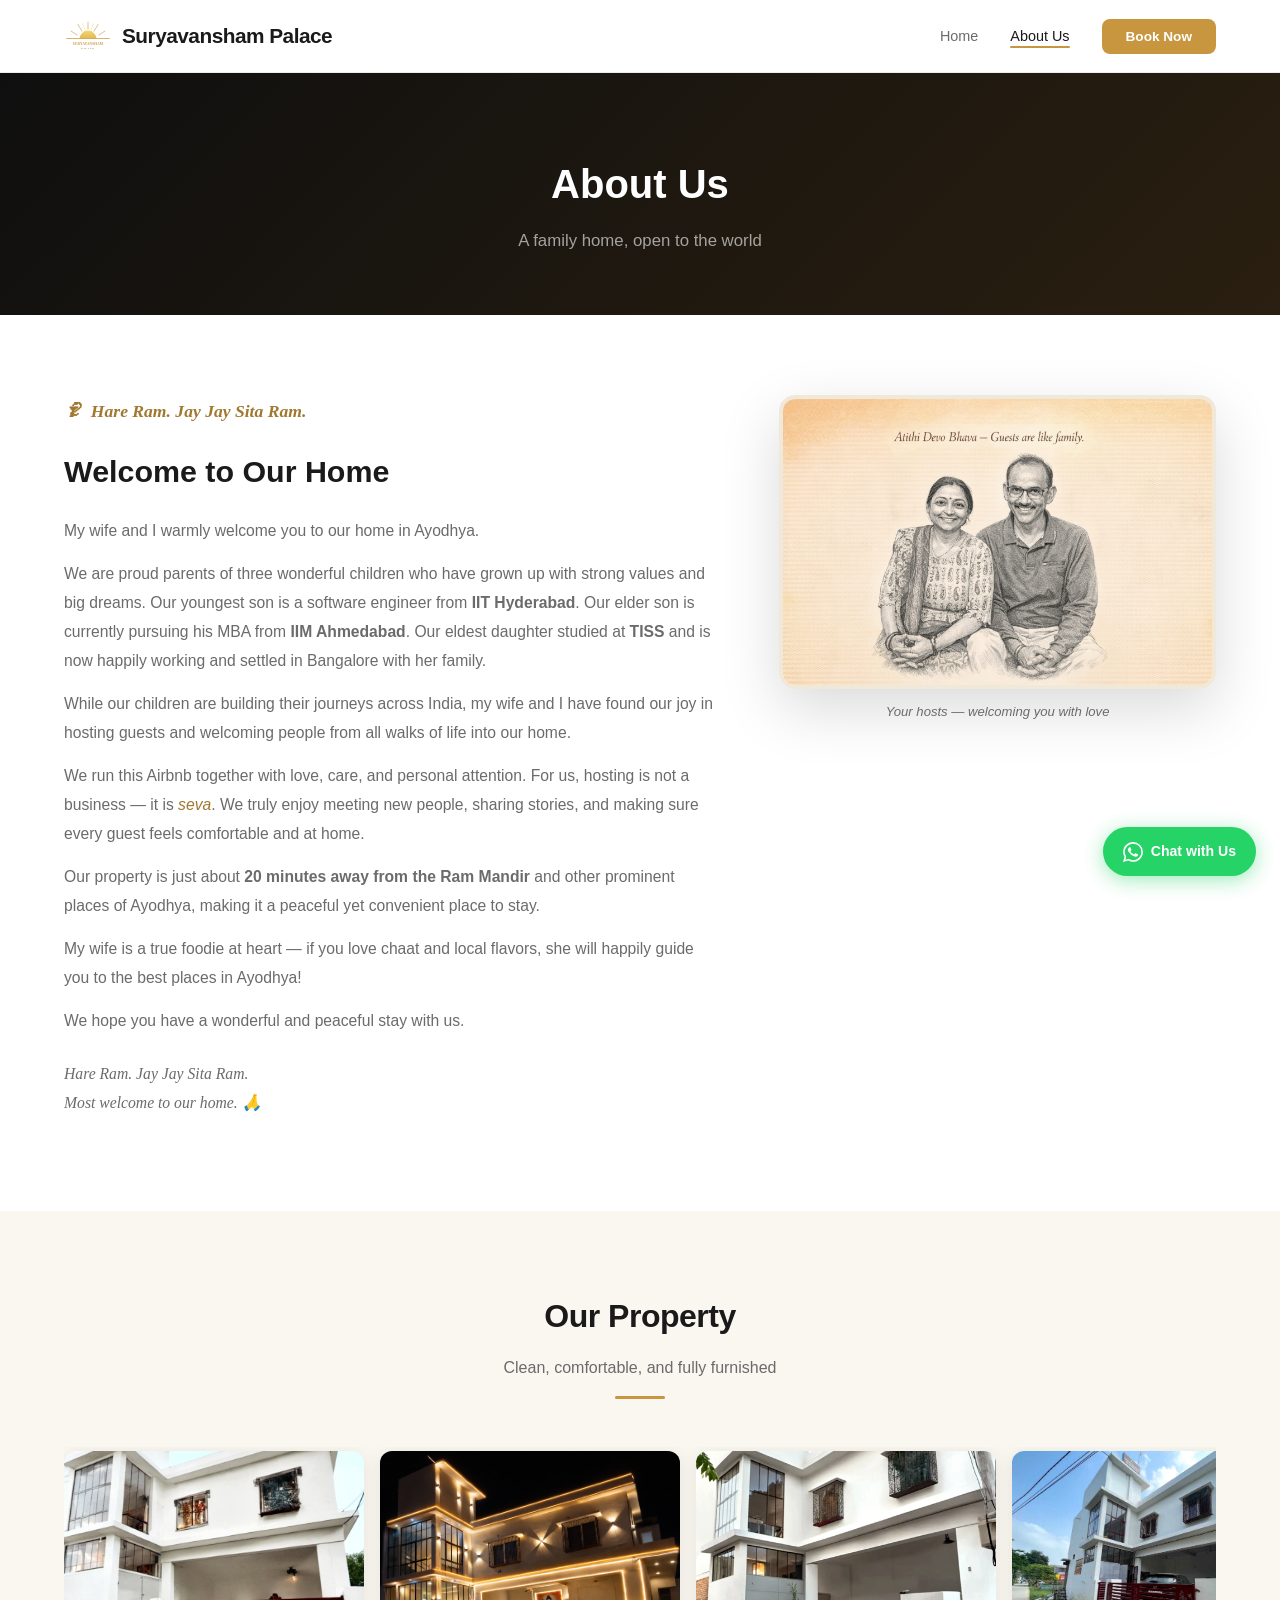
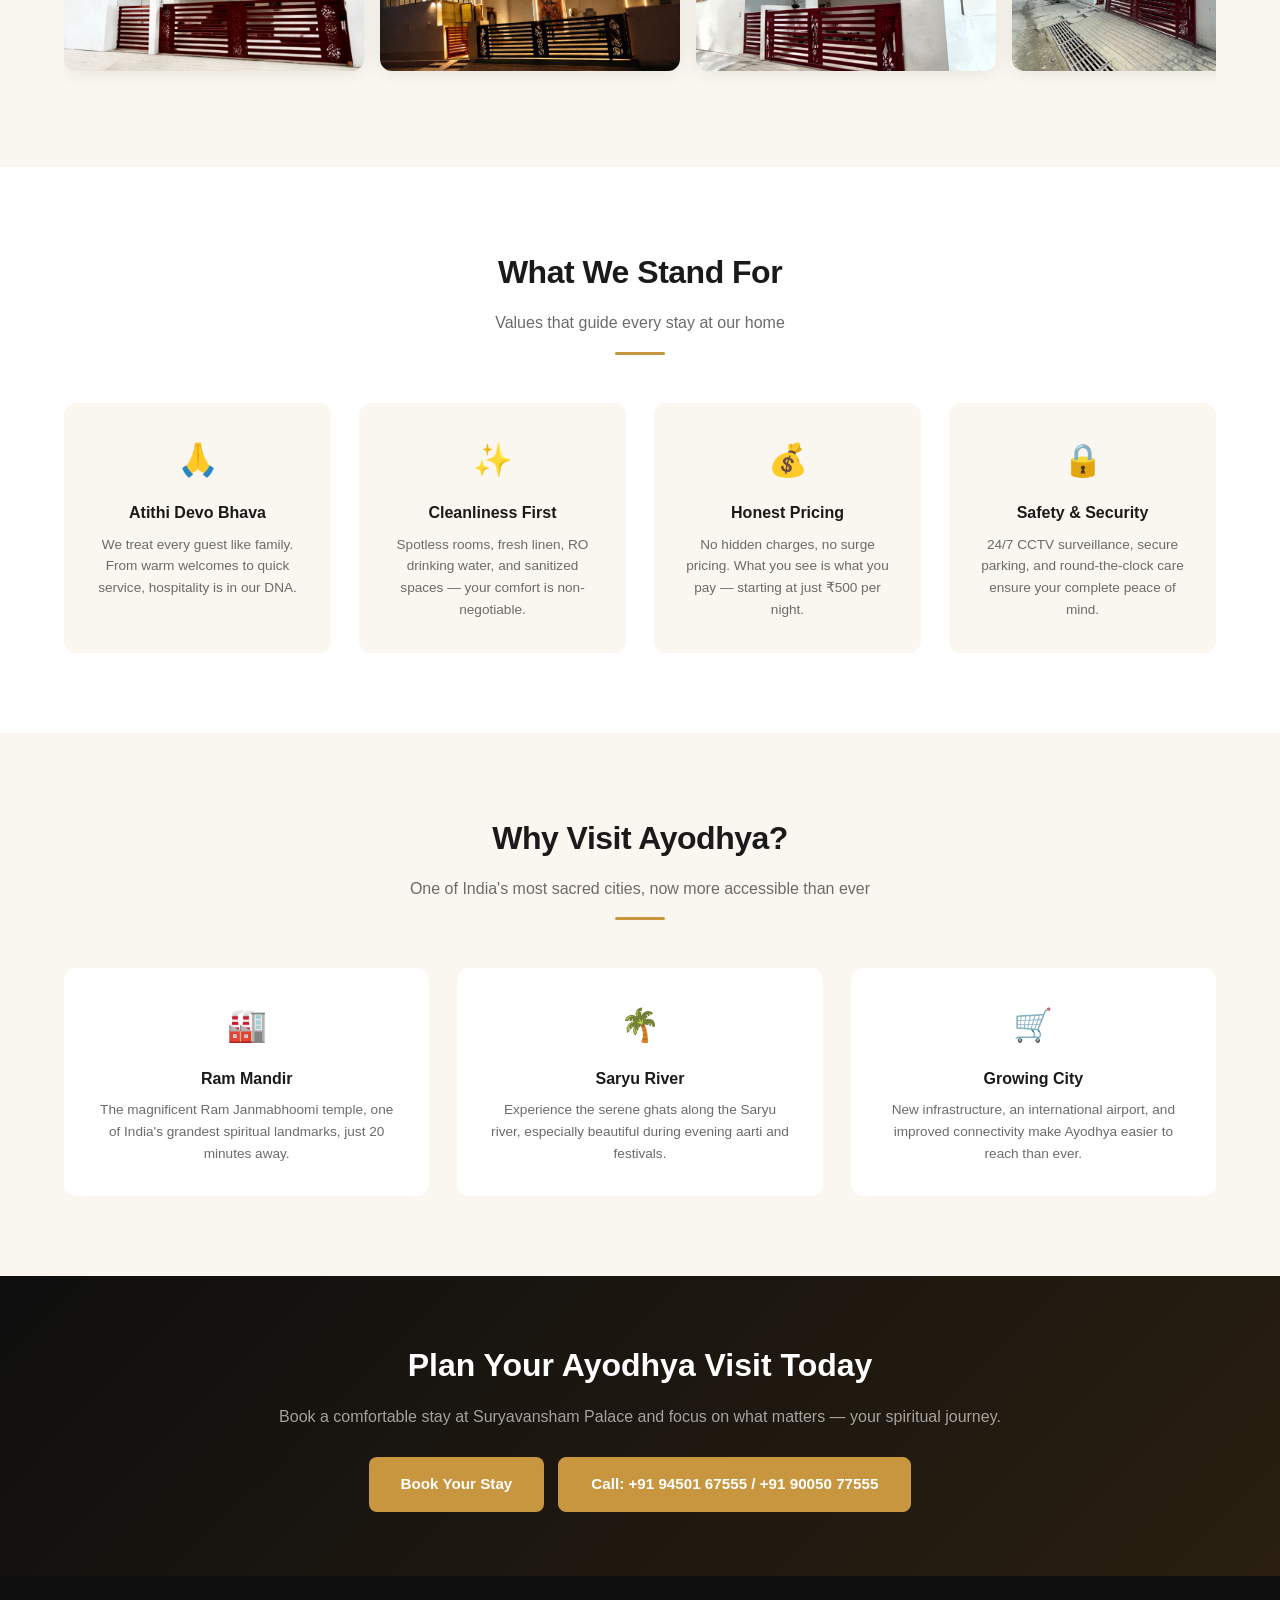
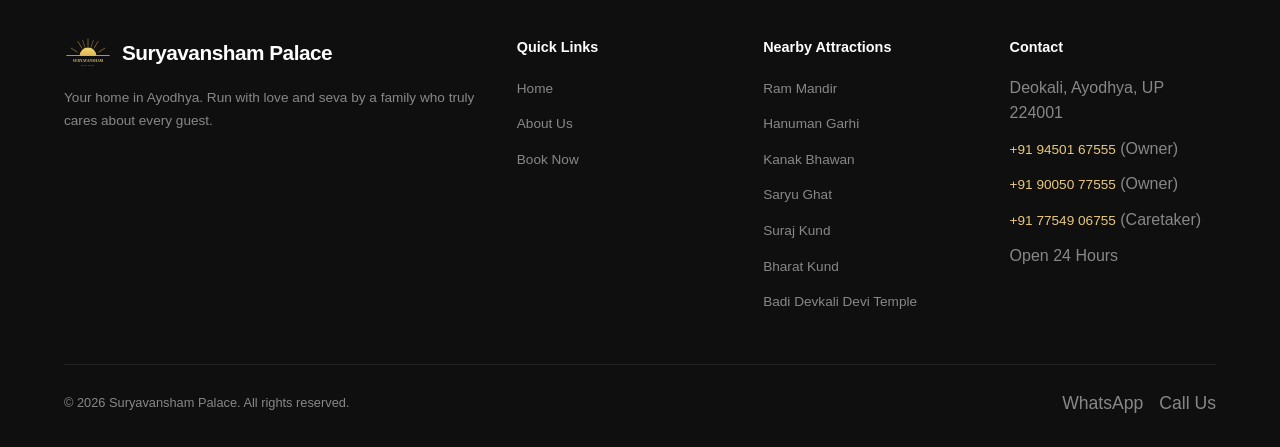
==== commit 79e32d31: "Add night exterior photo as second image in gallery and about page strip" ====
--- a/about.html
+++ b/about.html
@@ -141,6 +141,7 @@
         </div>
         <div class="gallery-scroll">
             <div class="gallery-item"><img src="Airbnb%20Images/Building%20Exterior/airbnb_exterior_edited_4x3.jpg" alt="Suryavansham Palace exterior" loading="lazy"></div>
+            <div class="gallery-item"><img src="Airbnb%20Images/New%20edited/Suryavansham%20Palace.png" alt="Suryavansham Palace at night" loading="lazy"></div>
             <div class="gallery-item"><img src="Airbnb%20Images/Building%20Exterior/airbnb_exterior_edited_4x3_02.jpg" alt="Property entrance" loading="lazy"></div>
             <div class="gallery-item"><img src="Airbnb%20Images/Building%20Exterior/airbnb_exterior_edited_4x3_03.jpg" alt="Building exterior" loading="lazy"></div>
             <div class="gallery-item"><img src="Airbnb%20Images/Building%20Exterior/airbnb_common_area_edited_4x3.jpg" alt="Common area" loading="lazy"></div>
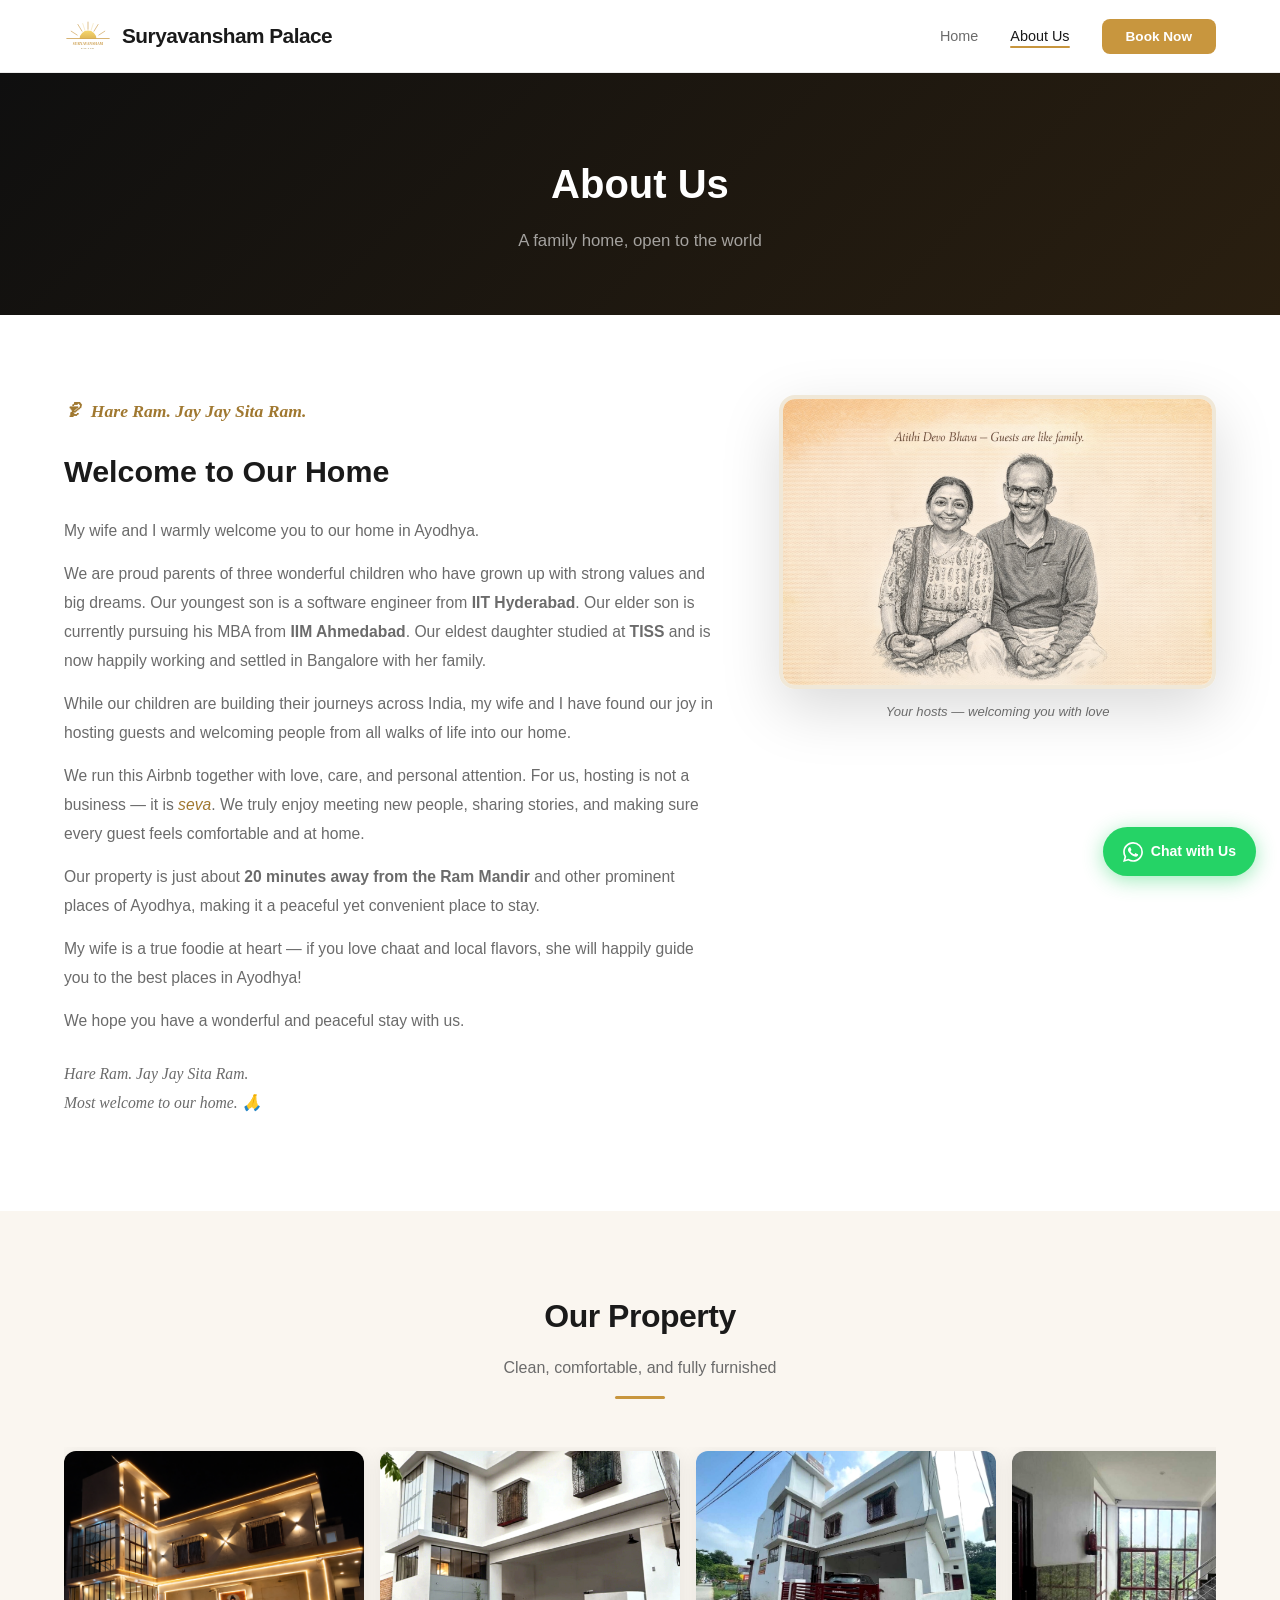
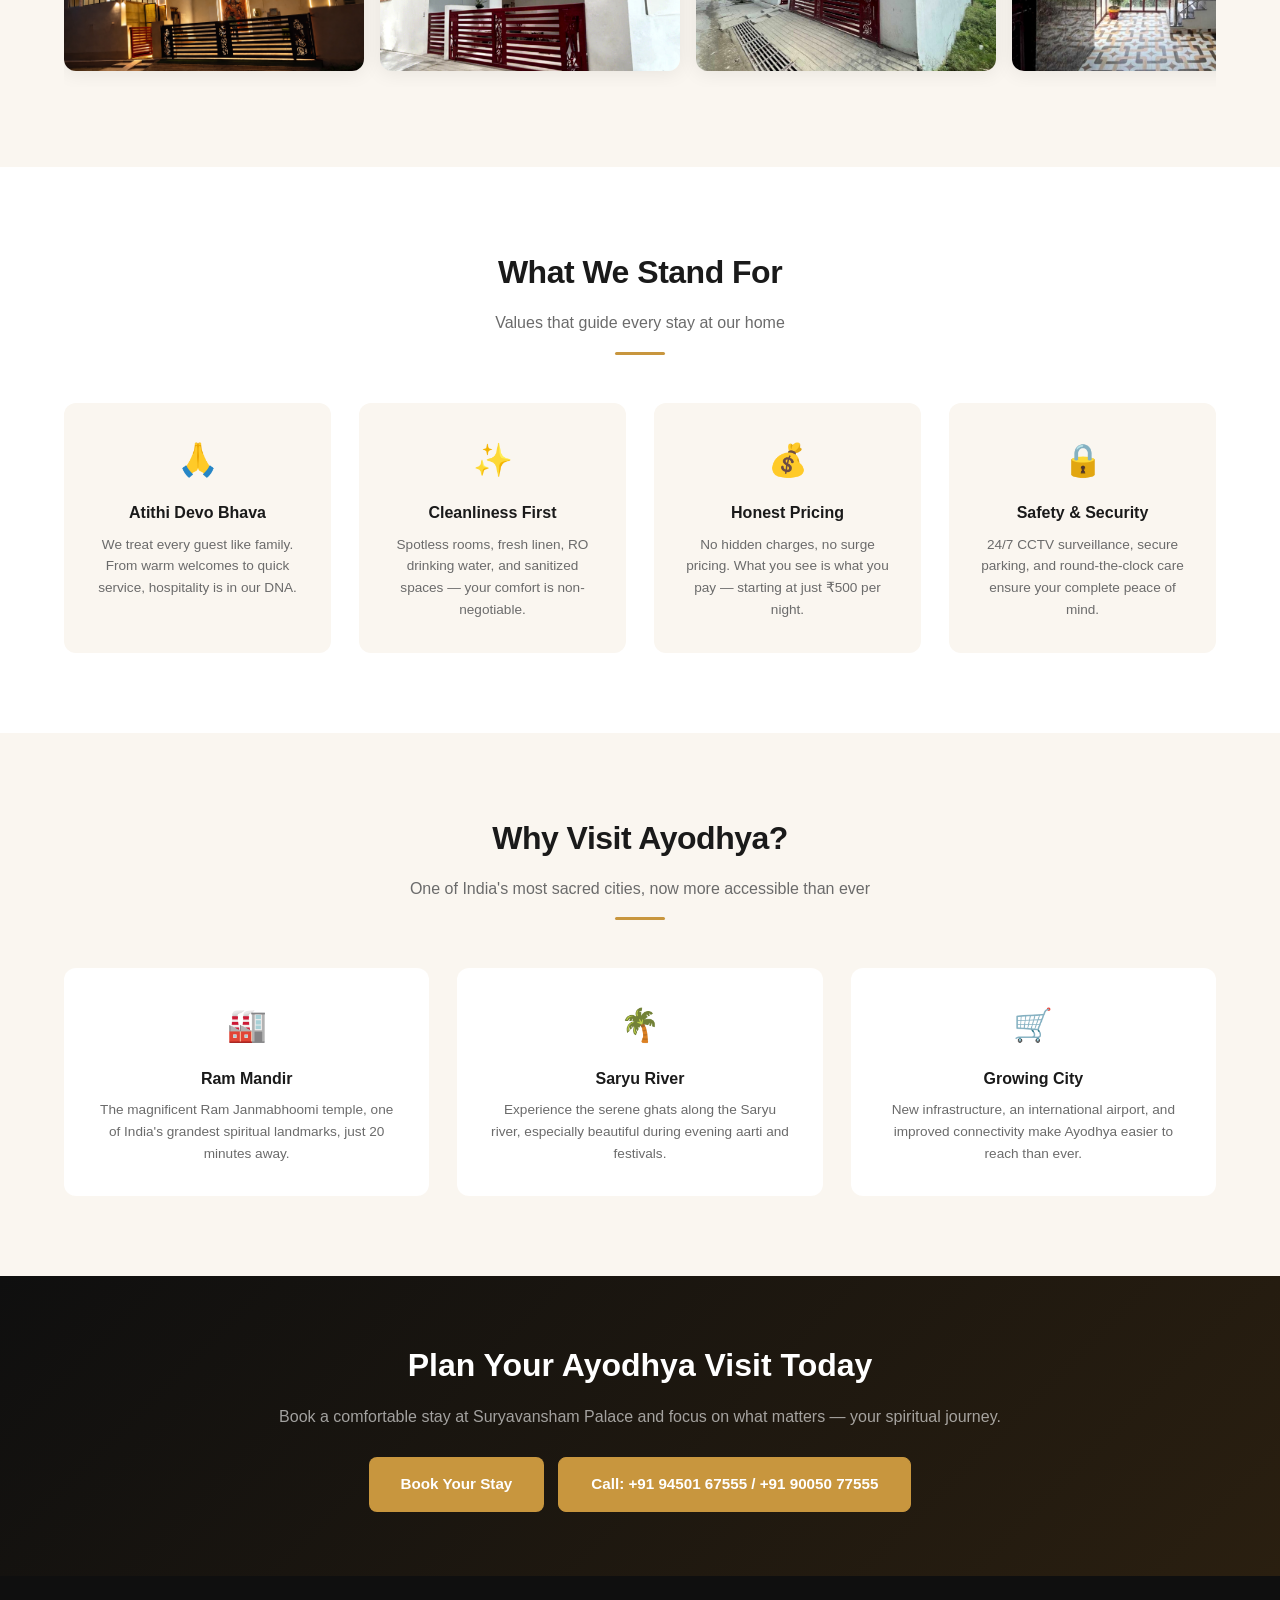
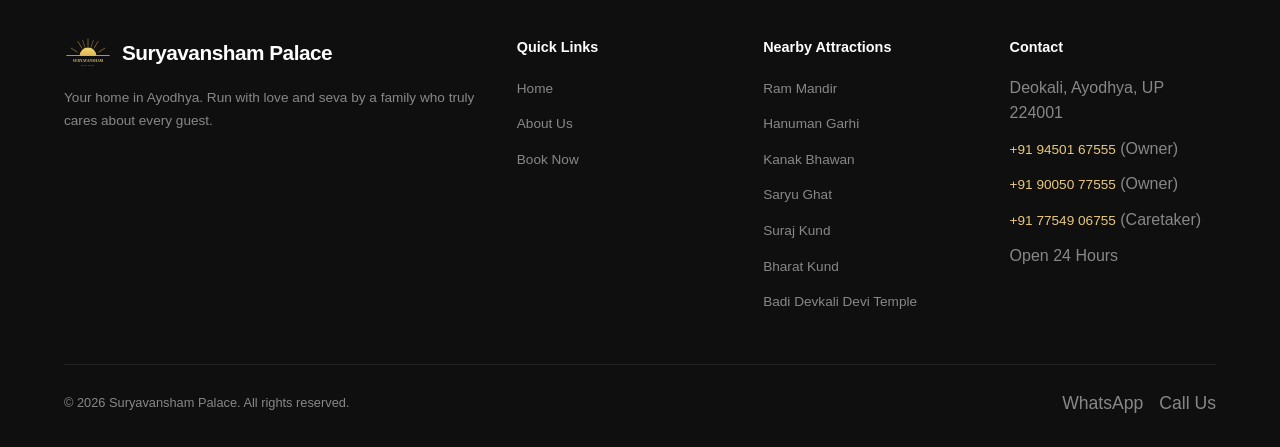
==== commit 3ec6d537: "Remove first daytime exterior image, night photo is now first in both galleries" ====
--- a/about.html
+++ b/about.html
@@ -140,7 +140,6 @@
             <div class="line"></div>
         </div>
         <div class="gallery-scroll">
-            <div class="gallery-item"><img src="Airbnb%20Images/Building%20Exterior/airbnb_exterior_edited_4x3.jpg" alt="Suryavansham Palace exterior" loading="lazy"></div>
             <div class="gallery-item"><img src="Airbnb%20Images/New%20edited/Suryavansham%20Palace.png" alt="Suryavansham Palace at night" loading="lazy"></div>
             <div class="gallery-item"><img src="Airbnb%20Images/Building%20Exterior/airbnb_exterior_edited_4x3_02.jpg" alt="Property entrance" loading="lazy"></div>
             <div class="gallery-item"><img src="Airbnb%20Images/Building%20Exterior/airbnb_exterior_edited_4x3_03.jpg" alt="Building exterior" loading="lazy"></div>
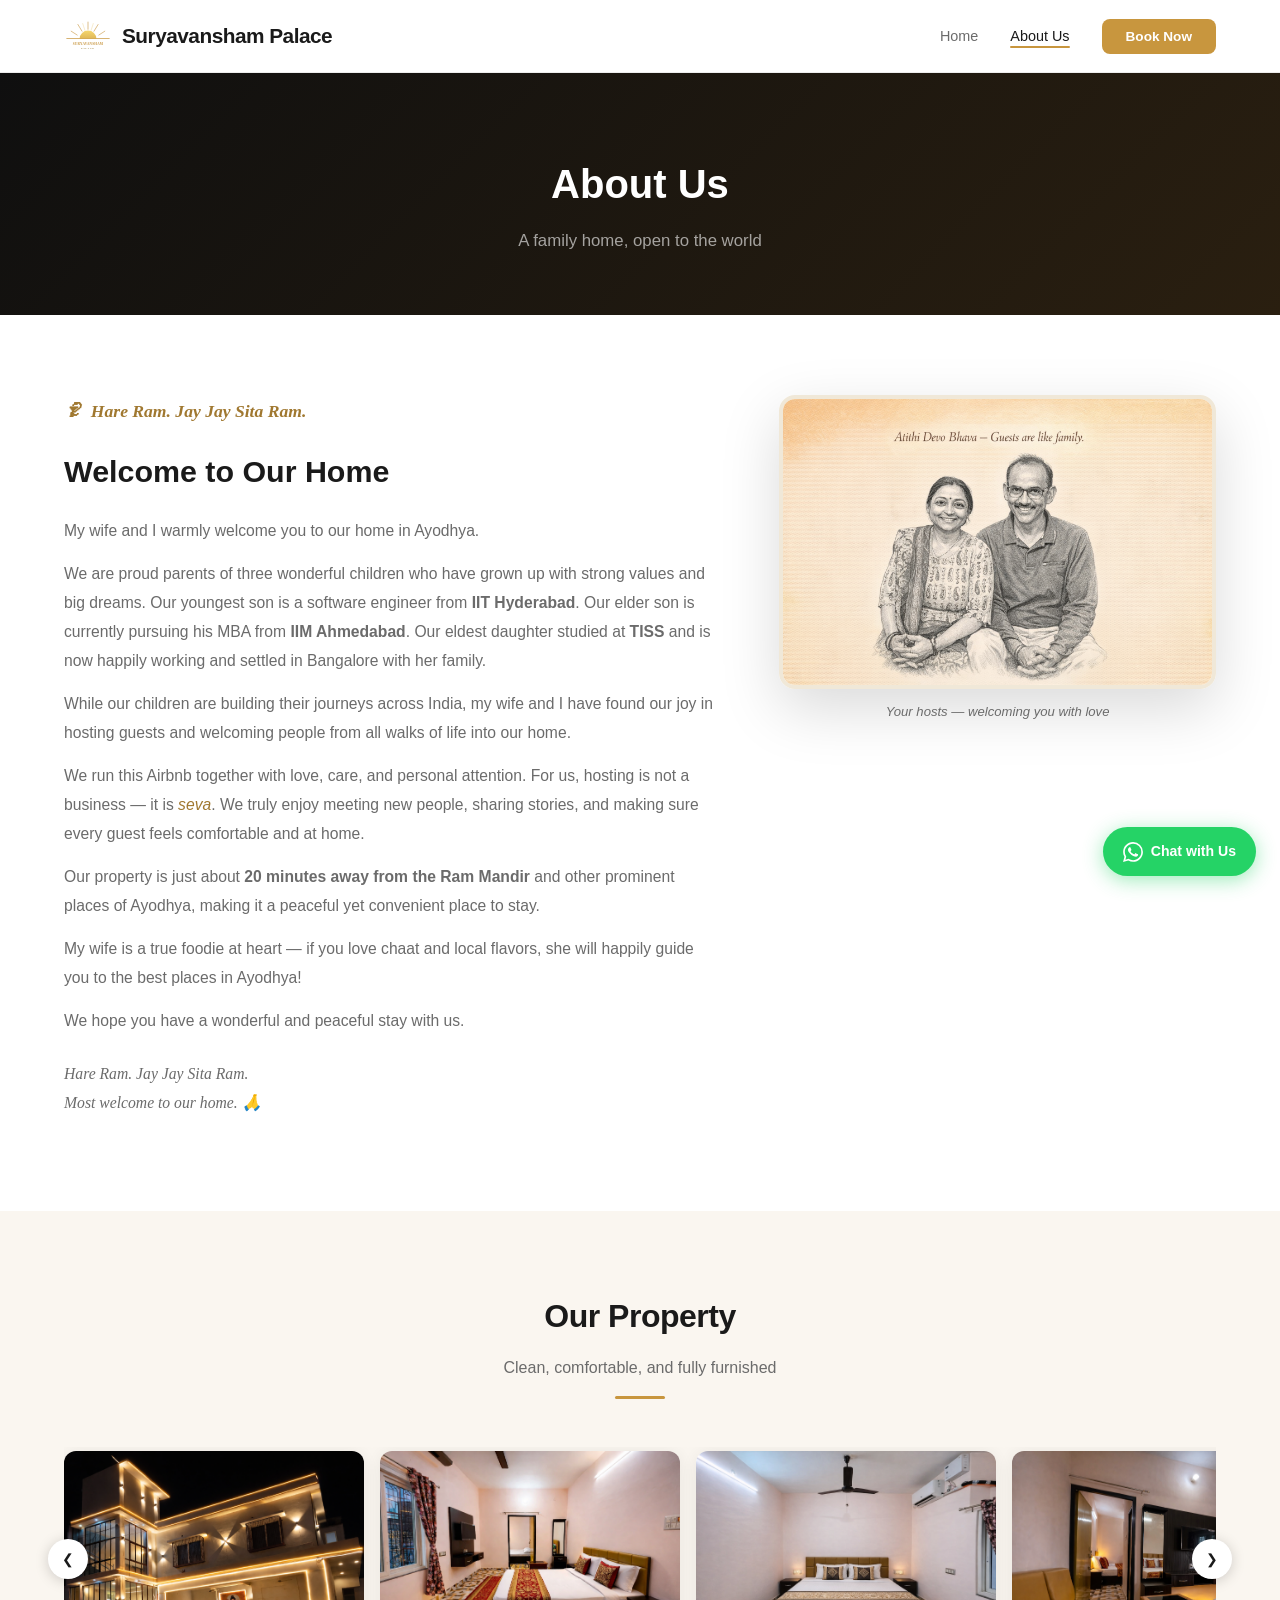
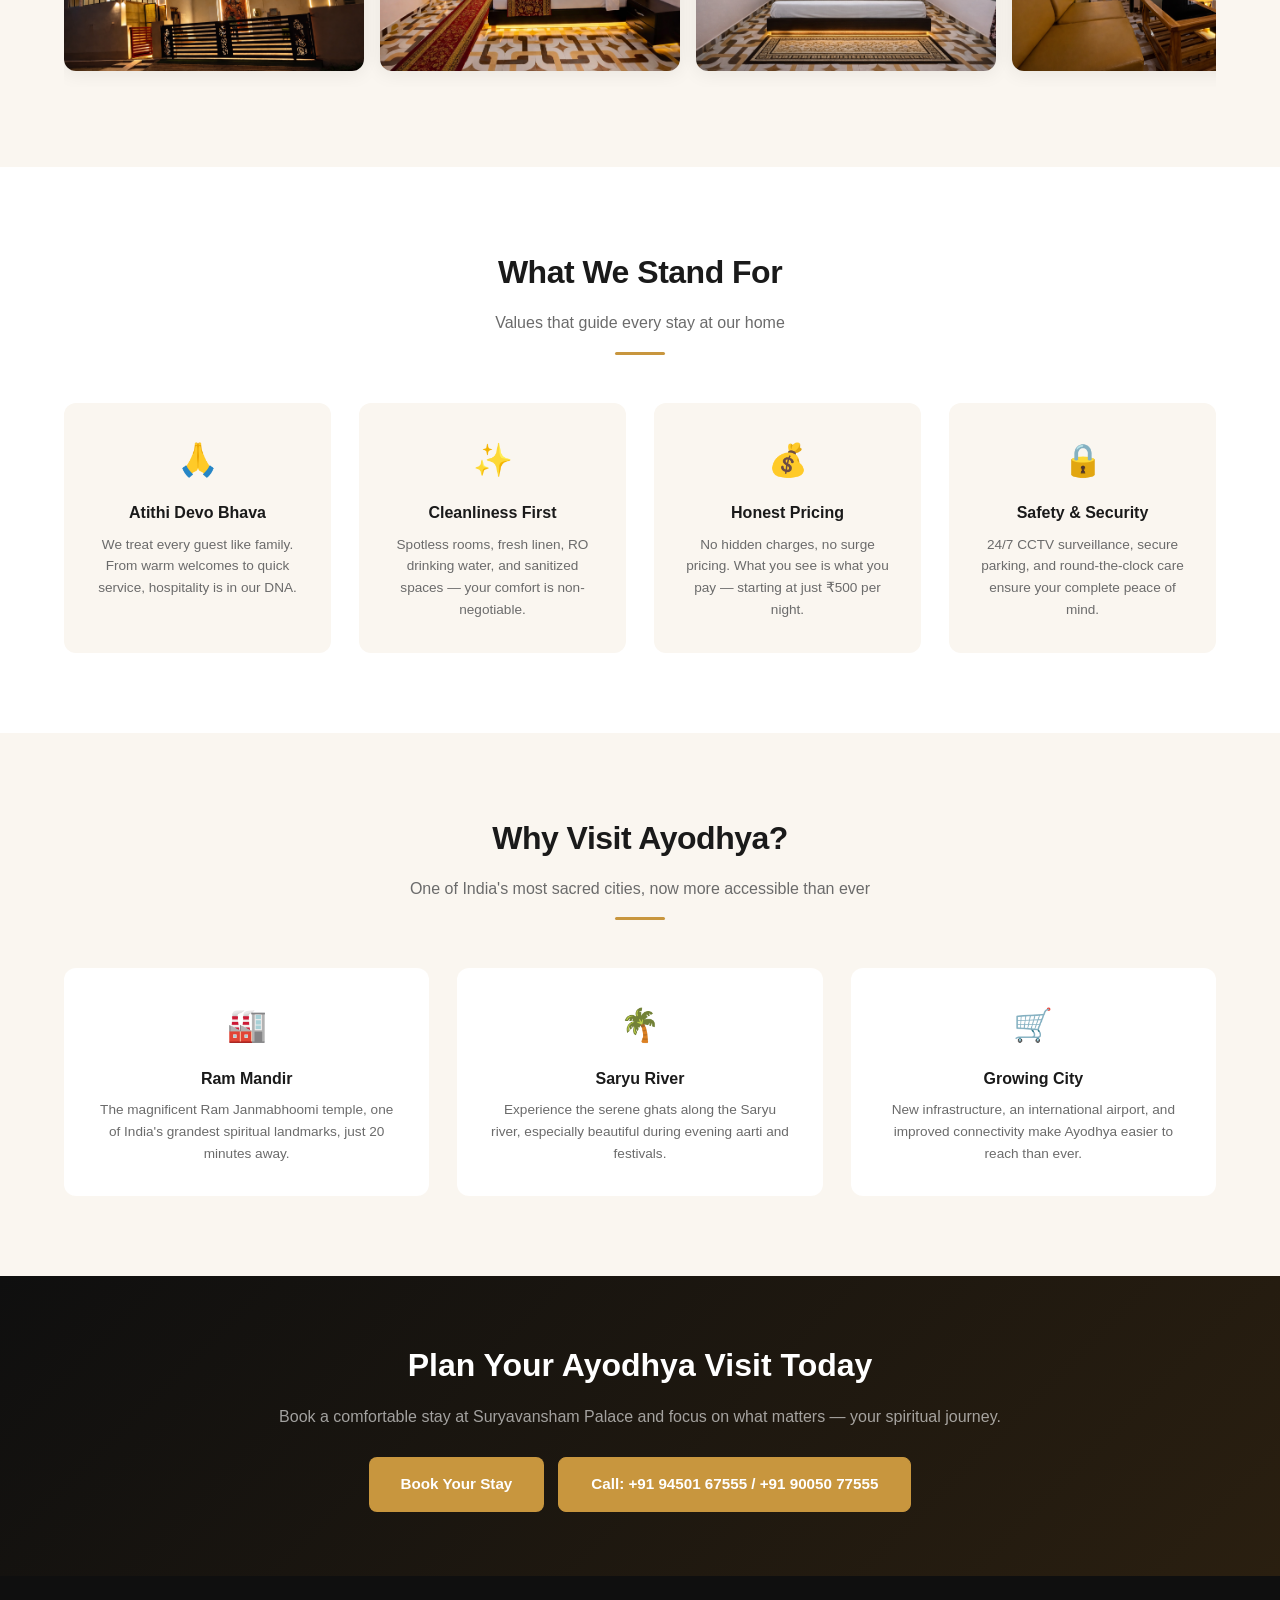
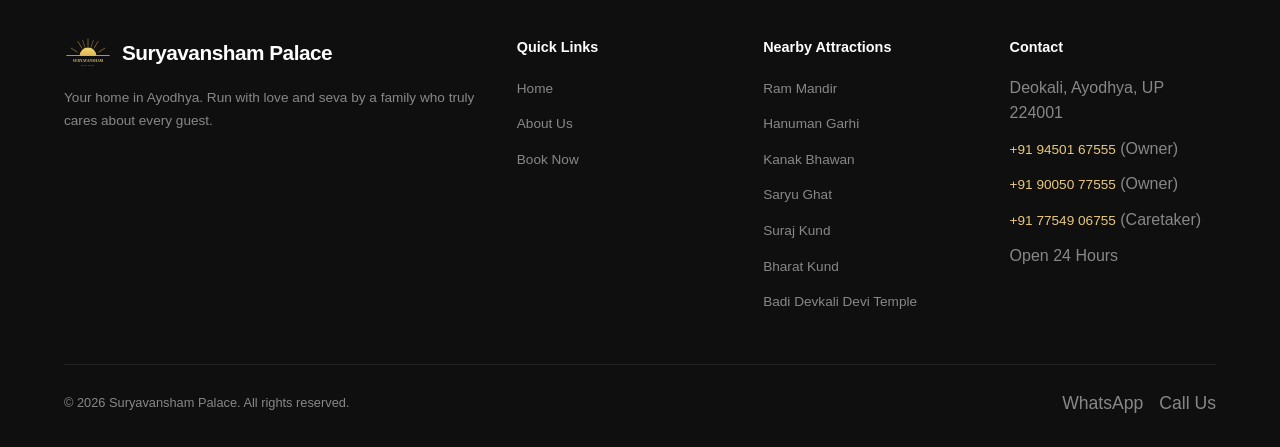
==== commit a20285d8: "Match About page gallery to Home page — same images and arrow buttons" ====
--- a/about.html
+++ b/about.html
@@ -139,12 +139,22 @@
             <p>Clean, comfortable, and fully furnished</p>
             <div class="line"></div>
         </div>
-        <div class="gallery-scroll">
-            <div class="gallery-item"><img src="Airbnb%20Images/New%20edited/Suryavansham%20Palace.png" alt="Suryavansham Palace at night" loading="lazy"></div>
-            <div class="gallery-item"><img src="Airbnb%20Images/Building%20Exterior/airbnb_exterior_edited_4x3_02.jpg" alt="Property entrance" loading="lazy"></div>
-            <div class="gallery-item"><img src="Airbnb%20Images/Building%20Exterior/airbnb_exterior_edited_4x3_03.jpg" alt="Building exterior" loading="lazy"></div>
-            <div class="gallery-item"><img src="Airbnb%20Images/Building%20Exterior/airbnb_common_area_edited_4x3.jpg" alt="Common area" loading="lazy"></div>
-            <div class="gallery-item"><img src="Airbnb%20Images/Building%20Exterior/airbnb_staircase_edited_4x3.jpg" alt="Staircase" loading="lazy"></div>
+        <div class="gallery-wrapper">
+            <button class="gallery-btn gallery-btn-prev" id="galleryPrev" aria-label="Previous photos">&#10094;</button>
+            <div class="gallery-scroll" id="galleryScroll">
+                <div class="gallery-item"><img src="Airbnb%20Images/New%20edited/Suryavansham%20Palace.png" alt="Suryavansham Palace at night" loading="lazy"></div>
+                <div class="gallery-item"><img src="Airbnb%20Images/New%20edited/Delux%201bhk/Suryavansham%20Palace%20Canva%20(6).png" alt="Deluxe 1BHK bedroom" loading="lazy"></div>
+                <div class="gallery-item"><img src="Airbnb%20Images/New%20edited/Delux%20room/Suryavansham%20Palace%20Canva.png" alt="Deluxe Room" loading="lazy"></div>
+                <div class="gallery-item"><img src="Airbnb%20Images/New%20edited/Delux%201bhk/Suryavansham%20Palace%20Canva%20(3).png" alt="Deluxe 1BHK living area" loading="lazy"></div>
+                <div class="gallery-item"><img src="Airbnb%20Images/Building%20Exterior/airbnb_exterior_edited_4x3_02.jpg" alt="Property front view" loading="lazy"></div>
+                <div class="gallery-item"><img src="Airbnb%20Images/Building%20Exterior/airbnb_exterior_edited_4x3_03.jpg" alt="Property entrance" loading="lazy"></div>
+                <div class="gallery-item"><img src="Airbnb%20Images/Building%20Exterior/airbnb_exterior_edited_4x3_04.jpg" alt="Building exterior" loading="lazy"></div>
+                <div class="gallery-item"><img src="Airbnb%20Images/Building%20Exterior/airbnb_common_area_edited_4x3.jpg" alt="Common area" loading="lazy"></div>
+                <div class="gallery-item"><img src="Airbnb%20Images/Building%20Exterior/airbnb_staircase_edited_4x3.jpg" alt="Staircase" loading="lazy"></div>
+                <div class="gallery-item"><img src="Airbnb%20Images/Building%20Exterior/about_us_banner_refined_4x3.jpg" alt="Property overview" loading="lazy"></div>
+                <div class="gallery-item"><img src="Airbnb%20Images/Building%20Exterior/ChatGPT%20Image%20Mar%204,%202026,%2012_36_51%20AM.png" alt="Suryavansham Palace" loading="lazy"></div>
+            </div>
+            <button class="gallery-btn gallery-btn-next" id="galleryNext" aria-label="Next photos">&#10095;</button>
         </div>
     </div>
 </section>
@@ -275,6 +285,15 @@
 </footer>
 
 <script>
+// Gallery arrow buttons
+const galleryScroll = document.getElementById('galleryScroll');
+document.getElementById('galleryPrev').addEventListener('click', () => {
+    galleryScroll.scrollBy({ left: -316, behavior: 'smooth' });
+});
+document.getElementById('galleryNext').addEventListener('click', () => {
+    galleryScroll.scrollBy({ left: 316, behavior: 'smooth' });
+});
+
 const menuToggle = document.getElementById('menuToggle');
 const navLinks = document.getElementById('navLinks');
 menuToggle.addEventListener('click', () => navLinks.classList.toggle('active'));
